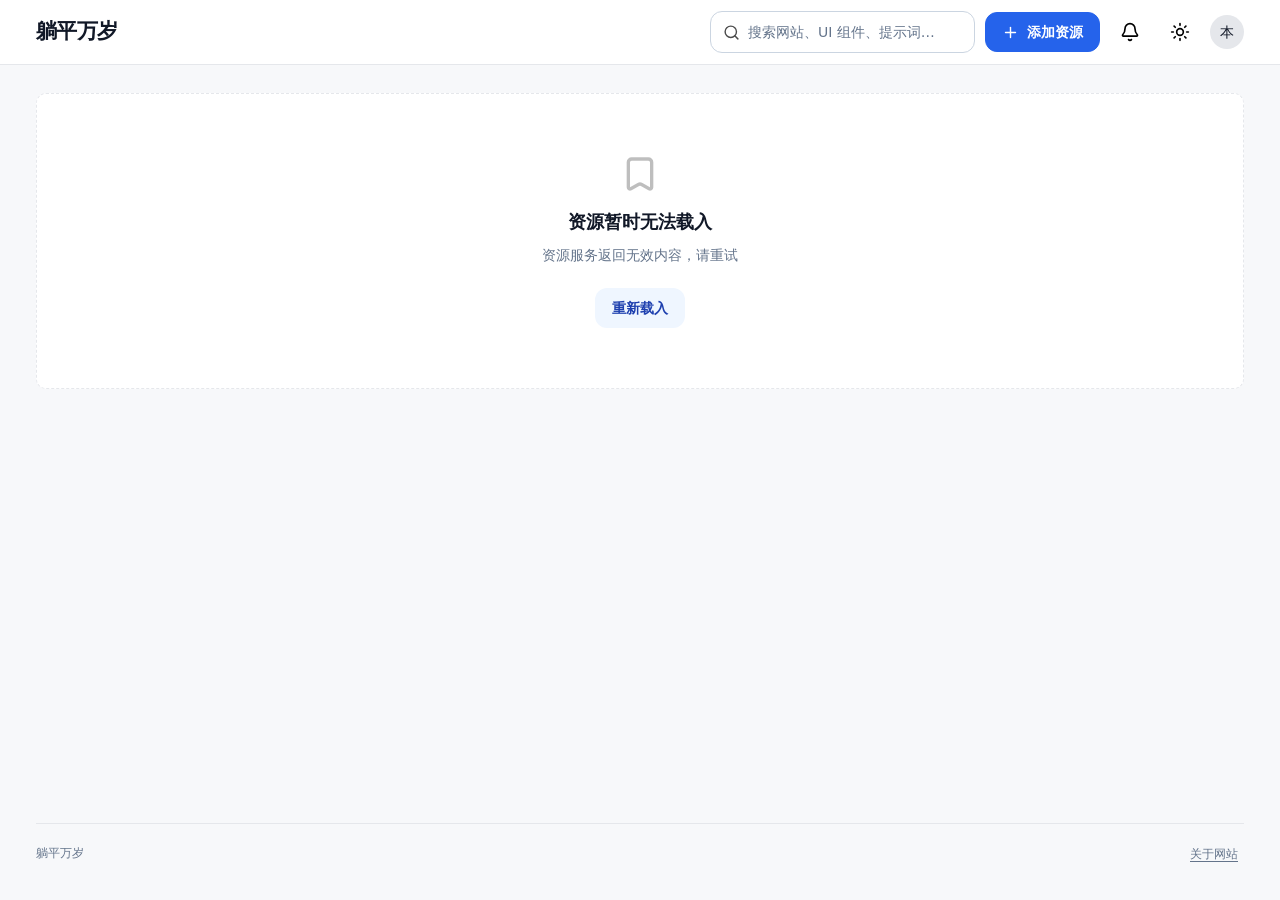
==== catalog/index.html @ 1e41649c "Unify site controls with approved soft blue UI system Share button and form styles across login and " ====
<!doctype html>
<html lang="zh-CN"><head><meta name="resource-data-mode" content="api"><meta charset="utf-8"><meta name="viewport" content="width=device-width,initial-scale=1"><meta name="robots" content="noindex,nofollow"><meta name="color-scheme" content="light dark"><title>躺平万岁 · 资源库</title><link rel="stylesheet" href="style.css?v=20261104-ui-b1"><script src="live-previews.js?v=20261104-ui-b1" defer></script><script src="catalog-layout.js?v=20261104-ui-b1" defer></script><link rel="stylesheet" href="account-security.css?v=20261104-ui-b1"><script src="account-security.js?v=20261104-ui-b1" defer></script><script src="catalog-client.js?v=20261104-ui-b1" defer></script><script src="catalog-session.js?v=20261104-ui-b1" defer></script><script src="catalog-editor.js?v=20261104-ui-b1" defer></script><script src="catalog-category-ui.js?v=20261104-ui-b1" defer></script><script src="ui-preview.js?v=20261104-ui-b1" defer></script><script src="ui-runtime-view.js?v=20261104-ui-b1" defer></script>
<script src="ui-compiler-client.js?v=20261104-ui-b1" defer></script>
<script src="ui-source-editor.js?v=20261104-ui-b1" defer></script>
<script src="catalog-gallery.js?v=20261104-ui-b1" defer></script><link rel="stylesheet" href="catalog-attachments.css?v=20261104-ui-b1"><script src="catalog-attachments.js?v=20261104-ui-b1" defer></script><link rel="stylesheet" href="/css/catalog-personal.css?v=20261104-ui-b1"><script src="/js/identity-events.js?v=20261104-ui-b1" defer></script><script src="/js/catalog-personal.js?v=20261104-ui-b1" defer></script><script src="/js/catalog-account-lifecycle.js?v=20261104-ui-b1" defer></script><link rel="stylesheet" href="/css/catalog-collaboration.css?v=20261104-ui-b1"><script src="/js/catalog-discussion.js?v=20261104-ui-b1" defer></script><script src="/js/catalog-notifications.js?v=20261104-ui-b1" defer></script><script src="/js/catalog-operations.js?v=20261104-ui-b1" defer></script><script src="/js/catalog-admin.js?v=20261104-ui-b1" defer></script><script src="app.js?v=20261104-ui-b1" defer></script><link rel="stylesheet" href="/css/tangping-ui.css?v=20261104-ui-b1"></head>
<body><a class="skip-link" href="#main">跳到主要内容</a>
<header class="site-header"><div class="header-inner"><a href="#/home" class="brand">躺平万岁</a><nav class="desktop-nav" aria-label="主导航"></nav><div class="header-actions"><label class="global-search"><img src="assets/icons/search.svg" alt=""><input type="search" id="global-search" placeholder="搜索网站、UI 组件、提示词…" aria-label="搜索全部资源"></label><button class="icon-btn mobile-search" data-action="mobile-search" aria-label="展开搜索"><img src="assets/icons/search.svg" alt=""></button><a href="#/add" class="primary add-button" aria-label="添加资源"><img src="assets/icons/plus.svg" alt=""><span>添加资源</span></a><button class="icon-btn" data-action="notifications" aria-label="查看通知"><img src="assets/icons/bell.svg" alt=""></button><button class="icon-btn" data-action="theme" aria-label="切换深色模式"><img id="theme-icon" src="assets/icons/sun.svg" alt=""></button><div class="profile-wrap"><button class="avatar" id="account-menu-button" aria-label="打开账户菜单" aria-expanded="false" aria-controls="account-menu">本</button><div id="account-menu" class="account-menu" hidden><p>本地预览成员</p><a href="#/account">个人账户</a><button type="button" data-action="security">成员安全登录</button><a href="#/saved">我的收藏</a><a href="#/admin">管理后台预览</a><hr><button data-action="about">关于此预览</button></div></div></div></div></header>
<main id="main" tabindex="-1"><p class="loading">正在载入资源…</p></main>
<footer class="site-footer"><span>躺平万岁</span><button data-action="about">关于网站</button></footer><nav class="mobile-nav" aria-label="底部导航"></nav>
<dialog id="category-drawer" class="category-drawer" aria-label="资源分类"></dialog><dialog id="detail" class="detail-drawer" aria-labelledby="detail-title"></dialog><dialog id="about-dialog" class="small-dialog" aria-labelledby="about-title"><div class="dialog-head"><h2 id="about-title">关于躺平万岁</h2><button class="icon-btn" data-close="about-dialog" aria-label="关闭网站说明"><img src="assets/icons/x.svg" alt=""></button></div><p>在这里整理和分享网站、UI 组件与提示词。</p><p>游客可浏览公开效果，成员登录后按权限查看完整材料、收藏及维护资源。</p></dialog><div class="toast" id="toast" role="status" hidden></div><div class="sr-only" id="route-announcement" aria-live="polite"></div></body></html>
---- catalog/style.css ----
:root{color-scheme:light;--canvas:#f7f8fa;--surface:#fff;--fg:#111827;--muted:#64748b;--border:#e5e7eb;--line:#eef0f3;--blue:#2563eb;--hover:#1d4ed8;--tint:#eff6ff;--shadow:0 14px 40px #11182712}
:root[data-theme=dark]{color-scheme:dark;--canvas:#101318;--surface:#181d25;--fg:#f1f5f9;--muted:#a3afbf;--border:#303846;--line:#282f3b;--blue:#6b9dff;--hover:#93b6ff;--tint:#202e47;--shadow:0 14px 40px #0004}
*{box-sizing:border-box}body{margin:0;background:var(--canvas);color:var(--fg);font:16px/1.6 system-ui,-apple-system,'Segoe UI','Microsoft YaHei',sans-serif}button,input,select,textarea{font:inherit}button,a,input,select,textarea{-webkit-tap-highlight-color:transparent}button{cursor:pointer}button,a{touch-action:manipulation}button{color:inherit}a{color:inherit;text-decoration:none}button{border:0;background:none}button:disabled{cursor:default;opacity:.55}input,select,textarea{max-width:100%;color:var(--fg);background:var(--surface);border:1px solid var(--border);border-radius:8px;padding:10px 12px}input:focus,select:focus,textarea:focus{outline:2px solid var(--blue);outline-offset:1px}input::placeholder,textarea::placeholder{color:var(--muted)}textarea{resize:vertical}button:focus-visible,a:focus-visible,summary:focus-visible{outline:3px solid var(--blue);outline-offset:3px}h1,h2,h3,p{margin:0}h1{font-size:30px;line-height:1.35;letter-spacing:-.5px}h2{font-size:19px;line-height:1.5}h3{font-size:17px}.icon{width:20px;height:20px;flex-shrink:0;vertical-align:middle}:root[data-theme=dark] .icon,:root[data-theme=dark] .icon-btn>img,:root[data-theme=dark] .global-search>img{filter:invert(1)}[hidden]{display:none!important}.sr-only{position:absolute;width:1px;height:1px;padding:0;margin:-1px;overflow:hidden;clip:rect(0,0,0,0);border:0}.skip-link{position:fixed;top:-100px;left:20px;background:var(--surface);padding:10px 16px;z-index:100}.skip-link:focus{top:6px}
.site-header{position:sticky;top:0;z-index:20;background:var(--surface);border-bottom:1px solid var(--line)}.header-inner{height:64px;max-width:1400px;margin:auto;padding:0 36px;display:flex;align-items:center;gap:38px}.brand{font-size:21px;font-weight:800;letter-spacing:-.7px;white-space:nowrap}.desktop-nav{display:flex;height:100%;align-items:center;gap:30px}.desktop-nav a{height:100%;display:flex;align-items:center;position:relative;font-size:14px;font-weight:550;white-space:nowrap}.desktop-nav a.active{color:var(--blue)}.desktop-nav a.active:after{content:'';position:absolute;height:3px;background:var(--blue);border-radius:3px 3px 0 0;left:0;right:0;bottom:0}.header-actions{margin-left:auto;display:flex;align-items:center;gap:10px}.global-search{display:flex;align-items:center;gap:10px;padding:0 12px;border:1px solid var(--border);border-radius:8px;background:var(--canvas);width:265px;height:36px}.global-search>img{width:17px;height:17px;opacity:.7}.global-search input{border:0;outline:0;background:transparent;padding:0;width:100%;font-size:13px;min-width:0}.global-search:focus-within{outline:2px solid var(--blue);outline-offset:1px}.icon-btn{width:36px;height:36px;display:inline-flex;justify-content:center;align-items:center;border-radius:8px}.icon-btn:hover{background:var(--canvas)}.icon-btn>img{width:20px;height:20px}.primary,.secondary{display:inline-flex;align-items:center;justify-content:center;gap:8px;min-height:40px;padding:8px 15px;border-radius:8px;font-size:14px;font-weight:550;line-height:1.5;white-space:nowrap}.primary{background:var(--blue);color:#fff;border:1px solid var(--blue)}.primary:hover{background:var(--hover);border-color:var(--hover)}.primary .icon,.primary>img{width:17px;height:17px;filter:brightness(0) invert(1)!important}.secondary{border:1px solid var(--border);background:var(--surface);color:var(--fg)}.secondary:hover{background:var(--canvas)}.add-button{min-height:36px;padding:7px 12px}.avatar{width:34px;height:34px;border-radius:50%;background:var(--line);display:inline-flex;align-items:center;justify-content:center;font-size:14px}.profile-wrap{position:relative}.account-menu{position:absolute;top:45px;right:0;min-width:190px;background:var(--surface);border:1px solid var(--border);box-shadow:var(--shadow);border-radius:10px;padding:8px}.account-menu p{font-size:12px;color:var(--muted);padding:8px 10px}.account-menu a,.account-menu button{display:block;text-align:left;padding:9px 10px;font-size:14px;border-radius:6px;width:100%}.account-menu a:hover,.account-menu button:hover{background:var(--canvas)}.account-menu hr{border:0;border-top:1px solid var(--line)}.mobile-search,.mobile-nav{display:none}
#main{width:calc(100% - 72px);max-width:1320px;margin:28px auto 50px;min-height:calc(100vh - 220px);outline:none}.page-heading{display:flex;align-items:center;justify-content:space-between;gap:16px;margin-bottom:24px}.page-heading p{font-size:14px;color:var(--muted);margin-top:7px}.home-section{margin-top:26px}.section-heading{display:flex;align-items:center;justify-content:space-between;gap:16px;margin-bottom:12px}.text-link{display:inline-flex;align-items:center;gap:3px;color:var(--muted);font-size:13px}.text-link:hover{color:var(--blue)}.text-link .icon{width:15px;height:15px}.cards-grid{display:grid;grid-template-columns:repeat(3,minmax(0,1fr));gap:20px}.resource-card{overflow:hidden;min-width:0;border:1px solid var(--border);border-radius:10px;background:var(--surface);transition:border-color .15s,transform .15s}.resource-card:hover{border-color:color-mix(in srgb,var(--blue) 45%,var(--border));transform:translateY(-2px)}.card-cover{display:block;width:100%;height:166px;position:relative;padding:0;background:var(--canvas);overflow:hidden;text-align:left}.ui-thumbnail{display:block;width:100%;height:100%;object-fit:contain}.website-cover{height:100%;display:flex;align-items:center;justify-content:center;gap:15px;background:var(--tint);padding:18px}.website-cover>img{width:46px;height:46px;object-fit:contain;border-radius:8px}.website-cover>span{font-size:23px;font-weight:650;letter-spacing:-.5px;overflow:hidden;text-overflow:ellipsis;white-space:nowrap}.cover-action{position:absolute;right:10px;bottom:10px;padding:5px 9px;border-radius:6px;background:var(--surface);box-shadow:0 1px 8px #0001;font-size:12px;display:flex;align-items:center;gap:4px;opacity:0;transition:opacity .15s}.cover-action .icon{width:14px;height:14px}.card-cover:hover .cover-action,.card-cover:focus-visible .cover-action{opacity:1}.card-body{padding:12px 15px 14px}.card-title{display:flex;align-items:center;justify-content:space-between;gap:8px;margin-bottom:1px}.card-title>button:first-child{text-align:left;font-size:16px;line-height:1.5;font-weight:650;padding:0;overflow:hidden;text-overflow:ellipsis;white-space:nowrap;min-height:29px}.card-body>p{font-size:13px;line-height:1.6;color:var(--muted);display:-webkit-box;-webkit-line-clamp:2;-webkit-box-orient:vertical;overflow:hidden;min-height:21px;margin-bottom:7px}.badge{display:inline-flex;align-items:center;padding:1px 6px;line-height:1.55;border-radius:4px;font-size:11px;background:var(--tint);color:#42658d}.save-btn{width:30px;height:30px;border-radius:6px;display:flex;justify-content:center;align-items:center;flex-shrink:0;color:var(--muted)}.save-btn .icon{width:17px;height:17px;opacity:.5}.save-btn:hover,.save-btn.saved{background:var(--tint)}.save-btn.saved .icon{opacity:1}.compact-grid{display:grid;grid-template-columns:repeat(6,minmax(0,1fr));gap:12px}.compact-card{border:1px solid var(--border);background:var(--surface);border-radius:8px;min-width:0}.compact-main{display:flex;gap:11px;align-items:flex-start;text-align:left;width:100%;padding:15px 13px}.compact-main>img{width:39px;height:39px;object-fit:contain;border-radius:7px;margin-top:3px}.compact-main>span{min-width:0;display:block}.compact-main strong{display:block;overflow:hidden;text-overflow:ellipsis;white-space:nowrap;font-size:13px;font-weight:600;line-height:1.7}.compact-main small{display:block;font-size:11px;color:var(--muted);white-space:nowrap;text-overflow:ellipsis;overflow:hidden;margin:2px 0 5px}.compact-card:hover{border-color:var(--blue)}.quiet-empty{border:1px solid var(--border);background:var(--surface);border-radius:8px;display:flex;align-items:center;gap:14px;padding:18px 20px}.quiet-empty>.icon{width:32px;height:32px;opacity:.45}.quiet-empty strong{font-size:14px;font-weight:550}.quiet-empty p{font-size:13px;color:var(--muted);margin-top:1px}.prompt-empty{display:flex;justify-content:space-between;align-items:center;border:1px solid var(--border);border-radius:10px;padding:20px;background:var(--surface);gap:20px}.prompt-empty .icon{margin-right:9px;opacity:.7}.prompt-empty strong{font-size:14px}.prompt-empty p{font-size:13px;color:var(--muted);margin-top:4px}
.list-toolbar{display:flex;align-items:start;justify-content:space-between;gap:20px}.filter-row{display:flex;gap:10px;flex-wrap:wrap;margin-bottom:12px}.chip{padding:7px 17px;min-height:38px;border-radius:8px;background:var(--surface);border:1px solid var(--border);font-size:14px}.chip.active{color:#fff;background:var(--blue);border-color:var(--blue)}.chip:hover:not(.active){background:var(--tint)}.sort-label{font-size:13px;display:flex;align-items:center;gap:8px;color:var(--muted);white-space:nowrap}.sort-label select{padding:8px 10px;font-size:13px}.results-meta{display:flex;justify-content:space-between;align-items:center;margin:5px 0 18px;color:var(--muted);font-size:13px;min-height:24px}.text-button{color:var(--blue);font-size:13px;padding:5px 0}.empty-state{border:1px dashed var(--border);background:var(--surface);border-radius:10px;text-align:center;padding:60px 24px}.empty-state>.icon{width:40px;height:40px;opacity:.25;margin-bottom:14px}.empty-state h3{font-size:18px;margin-bottom:7px}.empty-state p{color:var(--muted);font-size:14px;margin-bottom:22px}.workspace-layout{display:grid;grid-template-columns:190px minmax(0,1fr);gap:28px}.side-menu{align-self:start;background:var(--surface);border:1px solid var(--border);border-radius:10px;padding:8px;display:flex;flex-direction:column;gap:4px}.side-menu button{font-size:14px;text-align:left;padding:10px 12px;border-radius:7px;display:flex;justify-content:space-between;gap:12px;white-space:nowrap}.side-menu button:hover{background:var(--canvas)}.side-menu button.active{background:var(--tint);color:var(--blue);font-weight:600}.side-menu button span{font-size:12px}.panel{background:var(--surface);border:1px solid var(--border);border-radius:10px;padding:26px;min-width:0}.workspace-layout>.panel>h2{margin-bottom:14px}.workspace-layout .cards-grid{grid-template-columns:repeat(2,minmax(0,1fr))}.editor-layout{display:grid;grid-template-columns:minmax(0,760px) minmax(220px,1fr);gap:40px}.step-row{display:flex;gap:26px;justify-content:flex-start;font-size:13px;color:var(--muted);padding-bottom:22px;border-bottom:1px solid var(--line);margin-bottom:24px}.step-row strong{color:var(--blue);font-weight:550}.type-picker{padding:0;border:0;margin:0 0 24px;display:flex;gap:12px}.type-picker legend{font-size:14px;font-weight:550;margin-bottom:10px}.type-choice{flex:1;display:flex;gap:9px;align-items:center;justify-content:center;padding:15px;border:1px solid var(--border);border-radius:8px;font-size:14px;cursor:pointer}.type-choice.selected{border-color:var(--blue);background:var(--tint);color:var(--blue)}.type-choice input{position:absolute;opacity:0;width:1px;height:1px}.type-choice:focus-within{outline:3px solid var(--blue);outline-offset:2px}.type-choice .icon{width:19px;height:19px}.field{display:block;font-size:14px;font-weight:550;margin:0 0 22px}.field input,.field textarea,.field select{display:block;width:100%;font-size:14px;font-weight:400;margin-top:8px}.required{color:var(--muted);font-size:11px;font-weight:400;margin-left:5px}.form-actions{display:flex;justify-content:space-between;gap:16px;padding-top:18px;border-top:1px solid var(--line);margin-top:26px}.form-aside{padding-top:10px;max-width:290px}.form-aside h3{font-size:15px;margin:10px 0 8px}.form-aside p{font-size:14px;color:var(--muted);margin-bottom:26px}.subtle-note{border-left:3px solid var(--border);padding:4px 0 4px 14px;color:var(--muted);font-size:13px;line-height:1.8}.review-text{white-space:pre-wrap;overflow-wrap:anywhere;margin-top:20px;font:inherit}.review-url{overflow-wrap:anywhere;color:var(--blue);font-size:14px;margin-top:16px}.draft-list{display:grid;gap:12px}.draft-row{padding:18px;background:var(--surface);border:1px solid var(--border);border-radius:8px;display:flex;justify-content:space-between;gap:16px}.draft-row>span{display:flex;align-items:center;gap:12px;font-size:14px}.draft-row>span:last-child{color:var(--muted)}.profile-heading{display:flex;align-items:center;gap:18px;border-bottom:1px solid var(--line);padding-bottom:24px;margin-bottom:26px}.avatar.large{width:58px;height:58px;font-size:20px}.profile-heading p{font-size:13px}.account-panel form{max-width:600px}.setting-row{display:flex;align-items:center;justify-content:space-between;gap:24px;padding:24px 0;border-bottom:1px solid var(--line)}.setting-row:last-child{border:0}.setting-row strong{font-size:15px;font-weight:550}.setting-row p{font-size:13px;color:var(--muted);margin-top:4px}.switch-label{display:flex;align-items:center;gap:8px;font-size:14px}.switch-label input{width:18px;height:18px}.status-pill{font-size:12px;color:var(--muted);border:1px solid var(--border);border-radius:20px;padding:5px 10px;white-space:nowrap}.stats-grid{display:grid;grid-template-columns:repeat(3,1fr);gap:16px;margin:20px 0}.stat{border:1px solid var(--border);border-radius:8px;padding:20px;display:grid;gap:6px}.stat span{font-size:13px;color:var(--muted)}.stat strong{font-size:28px;line-height:1.3}.stat small{font-size:11px;color:var(--muted)}.table-scroll{overflow-x:auto}table{border-collapse:collapse;width:100%;font-size:14px;text-align:left;white-space:nowrap}td,th{padding:13px 12px;border-bottom:1px solid var(--line)}th{font-size:12px;font-weight:500;color:var(--muted);background:var(--canvas)}.table-caption{font-size:12px;margin-top:16px}.muted{color:var(--muted)}
dialog{color:var(--fg);background:var(--surface);border:1px solid var(--border);padding:0}dialog::backdrop{background:#11182766;backdrop-filter:blur(2px)}.detail-drawer{position:fixed;inset:0 0 0 auto;width:min(880px,calc(100vw - 56px));max-width:none;max-height:none;height:100dvh;margin:0;border-radius:12px 0 0 12px;border-right:0;box-shadow:var(--shadow);overflow-y:auto;animation:drawer-enter .25s ease-out}.dialog-head{padding:20px 26px;display:flex;align-items:center;justify-content:space-between;border-bottom:1px solid var(--line);font-size:14px;font-weight:550}.dialog-head h2{font-size:19px}.detail-content{display:grid;grid-template-columns:minmax(0,1.25fr) minmax(0,1fr);gap:26px;padding:26px}.detail-media{background:var(--canvas);border:1px solid var(--border);border-radius:9px;height:320px;position:relative;overflow:hidden;display:flex;align-items:center;justify-content:center}.detail-media>.ui-thumbnail{object-fit:contain}.detail-media>.website-cover{flex-direction:column;width:100%;gap:15px}.detail-media>.website-cover>img{width:70px;height:70px}.play-button{position:absolute;bottom:16px;left:50%;transform:translateX(-50%);box-shadow:0 2px 10px #0002}.detail-media iframe{width:100%;height:100%;border:0}.preview-stop{position:absolute;bottom:8px;right:8px;background:var(--surface);border:1px solid var(--border);border-radius:6px;font-size:11px;padding:3px 8px}.detail-info h2{font-size:24px;line-height:1.4;margin:10px 0}.detail-info p{font-size:14px;color:var(--muted);line-height:1.8}.detail-actions{display:flex;gap:10px;flex-wrap:wrap;margin:20px 0}.resource-meta{font-size:12px;margin:0}.resource-meta>div{display:flex;gap:12px;margin:7px 0}.resource-meta dt{color:var(--muted);min-width:40px}.resource-meta dd{margin:0;overflow-wrap:anywhere}.source-links{display:flex;gap:15px;flex-wrap:wrap;margin-top:20px}.source-notes{font-size:12px;margin-top:20px;border-top:1px solid var(--line);padding-top:12px}.source-notes summary{color:var(--muted);cursor:pointer}.source-notes p{font-size:12px;margin-top:10px}.detail-note{font-size:12px!important;margin-top:20px}.detail-section{margin:0 26px 30px;padding-top:24px;border-top:1px solid var(--line)}.detail-section p{font-size:14px;margin-top:8px}.small-dialog{width:min(460px,calc(100vw - 32px));border-radius:12px;box-shadow:var(--shadow)}.small-dialog>p{padding:0 24px;margin:20px 0;font-size:14px;color:var(--muted)}.small-dialog>.dialog-head{padding:16px 22px}.toast{position:fixed;bottom:28px;left:50%;transform:translateX(-50%);background:var(--fg);color:var(--surface);border-radius:8px;padding:10px 18px;box-shadow:var(--shadow);font-size:13px;z-index:100;max-width:calc(100vw - 32px);text-align:center}.site-footer{width:calc(100% - 72px);max-width:1320px;margin:0 auto 24px;padding-top:20px;border-top:1px solid var(--line);display:flex;justify-content:space-between;font-size:12px;color:var(--muted)}.site-footer button{font-size:12px;color:var(--muted);text-decoration:underline;text-underline-offset:3px}.loading{text-align:center;color:var(--muted);padding:80px 20px}.no-preview{width:100%;height:100%;display:flex;flex-direction:column;align-items:center;justify-content:center;gap:10px;color:var(--muted);font-size:13px}.no-preview .icon{width:28px;height:28px;opacity:.5}@keyframes drawer-enter{from{opacity:.7;transform:translateX(35px)}to{opacity:1;transform:none}}
@media(min-width:1600px){.card-cover{height:184px}}
@media(max-width:1250px){.header-inner{gap:28px;padding:0 28px}.desktop-nav{gap:24px}.global-search{width:210px}.header-actions{gap:6px}}
@media(max-width:1050px){.compact-grid{grid-template-columns:repeat(3,minmax(0,1fr))}.global-search{width:180px}.header-inner{gap:22px}.desktop-nav{gap:20px}.add-button span{display:none}.add-button{width:36px;padding:0}.header-actions [data-action=notifications]{display:none}.cards-grid{grid-template-columns:repeat(2,minmax(0,1fr))}.latest-grid .resource-card:last-child{display:none}.editor-layout{gap:26px;grid-template-columns:minmax(0,1fr) 230px}.detail-content{grid-template-columns:1fr}.detail-media{height:300px}.detail-drawer{width:min(650px,calc(100vw - 40px))}}
@media(max-width:760px){body{padding-bottom:78px}.site-header{position:sticky}.header-inner{height:64px;padding:0 18px;gap:14px}.brand{font-size:20px}.desktop-nav{display:none}.header-actions{gap:6px}.header-actions>.global-search{display:none}.mobile-search{display:inline-flex}.header-actions .icon-btn{width:36px;height:40px}.header-actions .avatar{width:32px;height:32px}.header-actions [data-action=notifications]{display:none}.add-button{width:36px;height:36px;min-height:36px;border-radius:50%;order:2}.profile-wrap{order:4}.header-actions [data-action=theme]{order:3}.search-open .header-inner{height:112px;align-items:flex-start;padding-top:14px}.search-open .global-search{position:absolute;display:flex;top:64px;left:18px;right:18px;width:auto;height:36px}.mobile-nav{position:fixed;bottom:0;left:0;right:0;background:var(--surface);border-top:1px solid var(--border);z-index:30;display:grid;grid-template-columns:repeat(5,1fr);padding:6px 8px calc(6px + env(safe-area-inset-bottom));min-height:64px}.mobile-nav>a{display:flex;flex-direction:column;gap:3px;align-items:center;justify-content:center;font-size:11px;color:var(--muted);min-height:50px}.mobile-nav>a .icon{width:20px;height:20px;opacity:.6}.mobile-nav>a.active{color:var(--blue);font-weight:600}.mobile-nav>a.active .icon{opacity:1}#main{width:auto;margin:21px 18px 38px;min-height:calc(100vh - 250px)}h1{font-size:27px}.page-heading{margin-bottom:22px;align-items:flex-start}.page-heading p{font-size:13px;line-height:1.7}.cards-grid,.workspace-layout .cards-grid{grid-template-columns:1fr;gap:16px}.card-cover{height:202px}.latest-grid .resource-card:last-child{display:block}.card-body{padding:12px 15px 16px}.card-title>button:first-child{font-size:17px;min-height:36px}.save-btn{width:40px;height:40px}.card-body>p{font-size:13px;margin-top:2px}.badge{font-size:11px}.cover-action{opacity:1}.home-section{margin-top:24px}.compact-grid{grid-template-columns:repeat(2,minmax(0,1fr));gap:10px}.compact-main{padding:13px 11px;gap:9px}.compact-main>img{width:32px;height:32px}.compact-main strong{font-size:12px}.compact-main small{font-size:11px}.section-heading h2{font-size:18px}.text-link{font-size:12px}.quiet-empty{padding:16px}.prompt-empty{flex-direction:column;align-items:flex-start;padding:18px;gap:14px}.list-toolbar{display:block}.filter-row{gap:9px;margin-bottom:12px}.chip{font-size:13px;min-height:38px;padding:8px 17px}.sort-label{justify-content:flex-end;font-size:12px;margin:12px 0}.sort-label select{font-size:12px;padding:6px 8px}.results-meta{margin-top:12px}.workspace-layout{display:block}.side-menu{flex-direction:row;overflow:auto;gap:6px;margin-bottom:22px;padding:6px;scrollbar-width:thin}.side-menu button{font-size:13px;padding:9px 12px;min-height:40px}.side-menu button>span{display:none}.panel{padding:20px}.editor-layout{display:block}.form-aside{max-width:none;margin-top:24px;padding:0}.form-aside h3,.form-aside>p{display:none}.type-picker{gap:8px}.type-choice{padding:12px 8px;gap:6px;font-size:13px}.type-choice .icon{width:17px}.setting-row{gap:14px;align-items:flex-start;flex-wrap:wrap}.setting-row p{font-size:12px}.stats-grid{gap:8px}.stat{padding:14px}.stat strong{font-size:24px}.profile-heading h2{font-size:18px}.detail-drawer{width:100%;border-radius:0;border:0}.dialog-head{padding:14px 18px;position:sticky;top:0;background:var(--surface);z-index:2}.detail-content{padding:18px;gap:22px}.detail-media{height:280px}.detail-info h2{font-size:24px}.detail-actions .primary,.detail-actions .secondary{min-height:44px}.detail-section{margin:0 18px 28px}.site-footer{width:auto;margin:0 18px 16px}.toast{bottom:88px;width:max-content}.empty-state{padding:46px 18px}.primary,.secondary{min-height:42px}.draft-row{padding:14px}.draft-row>span{font-size:13px}.table-scroll{margin:0 -5px}.table-caption{font-size:11px}}
@media(prefers-reduced-motion:reduce){*,*:before,*:after{animation:none!important;transition:none!important;scroll-behavior:auto!important}}.reduce-motion *,.reduce-motion *:before,.reduce-motion *:after{animation:none!important;transition:none!important}

@media(max-width:760px){body[data-route=ui] .sort-label,body[data-route=ui] .results-meta{display:none}}

html{scrollbar-width:thin;scrollbar-color:var(--border) var(--canvas)}
:root[data-theme=dark] .badge{color:#bdd3ff}:root[data-theme=dark] .primary,:root[data-theme=dark] .chip.active{background:#3567c9;border-color:#3567c9}:root[data-theme=dark] .primary:hover{background:#2d58b2;border-color:#2d58b2}

body[data-route=home] .page-heading{margin-bottom:14px}body[data-route=home] .home-section:first-of-type{margin-top:14px}body[data-route=home] .card-cover{height:112px}body[data-route=home] .section-heading{margin-bottom:8px}@media(max-width:760px){body[data-route=home] .card-cover{height:180px}}

html:has(dialog[open]){overflow:hidden}.detail-drawer{scrollbar-width:thin}@media(max-width:760px){.detail-drawer{width:100vw}}

@media(max-width:760px){.table-scroll table{table-layout:fixed}.table-scroll td,.table-scroll th{padding:12px 8px}.table-scroll td:first-child,.table-scroll th:first-child{width:53%;overflow:hidden;text-overflow:ellipsis}.table-scroll td:nth-child(2),.table-scroll th:nth-child(2){width:18%;padding-left:4px;padding-right:4px}.table-scroll td:nth-child(3),.table-scroll th:nth-child(3){display:none}.table-scroll td:last-child,.table-scroll th:last-child{width:29%}.table-scroll .text-button{font-size:12px}}

/* A collection structure + D compact website directory, native implementation. */
.catalog-layout{display:grid;grid-template-columns:218px minmax(0,1fr);gap:32px;align-items:start}.catalog-sidebar{position:sticky;top:88px;max-height:calc(100dvh - 110px);overflow-y:auto;scrollbar-width:thin}.catalog-tree{padding:4px 0}.tree-title{display:flex;align-items:center;gap:10px;padding:7px 12px 17px;font-size:14px;font-weight:650}.tree-title>.icon{width:18px;height:18px;opacity:.65}.tree-item{width:100%;min-height:38px;display:flex;align-items:center;justify-content:space-between;gap:10px;text-align:left;padding:8px 12px;border-radius:7px;font-size:14px;line-height:1.6;color:var(--muted)}.tree-item small{font-size:11px;font-weight:400;min-width:20px;text-align:right}.tree-item:hover{background:var(--line);color:var(--fg)}.tree-item.active{color:var(--blue);background:var(--tint);font-weight:600}.tree-all{margin-bottom:15px}.tree-group{margin-bottom:15px}.tree-group-head{display:flex;align-items:center;gap:3px}.tree-group-head>.tree-item{color:var(--fg);font-weight:550}.tree-group-head>.tree-item.active{color:var(--blue)}.tree-expand{display:flex;align-items:center;justify-content:center;width:30px;height:38px;border-radius:6px;flex-shrink:0}.tree-expand:hover{background:var(--line)}.tree-expand .icon{width:15px;height:15px;opacity:.6;transition:transform .18s}.tree-expand[aria-expanded=false] .icon{transform:rotate(-90deg)}.tree-children{margin:4px 0 0 12px;border-left:1px solid var(--border);padding-left:8px}.tree-children .tree-item{font-size:13px;min-height:36px}.tree-foot{font-size:11px;color:var(--muted);border-top:1px solid var(--border);padding:16px 12px 0;margin-top:24px}.catalog-content{min-width:0}.catalog-breadcrumb{display:flex;align-items:center;gap:8px;color:var(--muted);font-size:12px;margin-bottom:14px;min-height:20px}.catalog-breadcrumb button{padding:0;font-size:12px;color:var(--muted)}.catalog-breadcrumb button:hover{color:var(--blue)}.catalog-breadcrumb>.icon{width:13px;height:13px;opacity:.5}.catalog-content .page-heading{margin-bottom:24px}.catalog-content h1{font-size:28px}.catalog-toolbar{display:flex;align-items:center;justify-content:space-between;gap:12px;margin-bottom:8px}.catalog-search{display:flex;align-items:center;gap:9px;border:1px solid var(--border);border-radius:8px;background:var(--surface);padding:9px 12px;flex:1;max-width:390px;height:40px}.catalog-search>.icon{width:17px;height:17px;opacity:.55}.catalog-search input{border:0;border-radius:0;background:transparent;padding:0;outline:0;width:100%;min-width:0;font-size:13px}.catalog-search:focus-within{outline:2px solid var(--blue);outline-offset:1px}.catalog-content .sort-label{margin-left:auto}.directory-group{margin:24px 0 30px}.directory-group .section-heading{margin-bottom:12px}.directory-group h2{font-size:17px}.group-count{font-size:12px;font-weight:400;color:var(--muted);margin-left:5px}.directory-group .text-button{display:flex;align-items:center;font-size:12px;color:var(--muted);gap:3px}.directory-group .text-button .icon{width:14px;height:14px}.website-grid{display:grid;grid-template-columns:repeat(3,minmax(0,1fr));gap:15px}.site-card{position:relative;display:flex;align-items:center;background:var(--surface);border:1px solid var(--border);border-radius:9px;min-width:0;transition:border-color .16s,box-shadow .16s}.site-card:hover{border-color:color-mix(in srgb,var(--blue) 35%,var(--border));box-shadow:0 3px 12px #11182706}.site-main{display:flex;align-items:flex-start;gap:13px;width:100%;padding:19px 9px 19px 18px;text-align:left;min-width:0}.site-logo{width:42px;height:42px;display:flex;align-items:center;justify-content:center;flex-shrink:0;background:var(--canvas);border:1px solid var(--line);border-radius:9px;padding:5px;margin-top:1px}.site-logo>img{width:30px;height:30px;object-fit:contain;display:block;border-radius:5px}.logo-fallback{display:flex;align-items:center;justify-content:center}.logo-fallback>.icon{width:26px;height:26px;opacity:.5}.site-copy{display:block;min-width:0;flex:1}.site-copy>strong{font-size:15px;font-weight:650;display:block;overflow:hidden;text-overflow:ellipsis;white-space:nowrap;line-height:1.5;margin-bottom:4px}.site-copy>small{font-size:12px;line-height:1.65;color:var(--muted);display:-webkit-box;-webkit-line-clamp:2;-webkit-box-orient:vertical;overflow:hidden;min-height:20px}.site-tags{display:flex;align-items:center;gap:8px;margin-top:9px}.site-tags>span:last-child:not(.badge){font-size:11px;color:var(--muted)}.site-actions{display:flex;align-items:center;flex-direction:column;gap:3px;padding:10px 8px 10px 0;flex-shrink:0}.site-actions .icon-btn{width:28px;height:28px}.site-actions .icon-btn>.icon{width:15px;height:15px;opacity:.5}.site-actions .save-btn{width:28px;height:28px}.site-actions .save-btn .icon{width:15px;height:15px}.compact-grid{grid-template-columns:repeat(3,minmax(0,1fr));gap:15px}.latest-grid{align-items:start}.latest-grid>.resource-card:last-child{display:block}.live-preview{width:100%;background:var(--canvas)}.live-preview-stage{height:270px;position:relative;overflow:hidden;isolation:isolate}.preview-poster{position:absolute;inset:0;width:100%;height:100%;object-fit:contain;display:block}.card-live-frame{position:absolute;inset:0;width:100%;height:100%;border:0;background:transparent;z-index:1}.is-live .preview-poster{visibility:hidden}.interactive-card:hover{transform:none}.interactive-card .card-body>p{min-height:21px}.detail-media iframe{display:block}.mobile-categories{display:none}.category-drawer{position:fixed;inset:0 auto 0 0;margin:0;height:100dvh;max-height:none;width:320px;max-width:calc(100vw - 38px);border:0;border-right:1px solid var(--border);border-radius:0 12px 12px 0;overflow-y:auto}.category-drawer .dialog-head{padding:16px 20px;position:sticky;top:0;background:var(--surface);z-index:2}.category-drawer .dialog-head h2{font-size:18px}.category-drawer>.catalog-tree,.collection-drawer-menu{padding:18px 16px 28px}.collection-drawer-menu{display:grid;gap:5px}.collection-layout>.side-menu{border:0;background:transparent;padding:0}.collection-layout>.side-menu button{min-height:40px}.collection-category-button{margin-bottom:18px}
@media(max-width:1200px){.catalog-layout{grid-template-columns:195px minmax(0,1fr);gap:25px}.website-grid{grid-template-columns:repeat(2,minmax(0,1fr))}.catalog-content .cards-grid{grid-template-columns:repeat(2,minmax(0,1fr))}.site-main{padding-left:15px}.compact-grid{grid-template-columns:repeat(3,minmax(0,1fr))}}
@media(max-width:900px){.catalog-layout{grid-template-columns:175px minmax(0,1fr);gap:20px}.tree-item{font-size:13px;padding-left:9px;padding-right:9px}.tree-children .tree-item{font-size:12px}.site-main{gap:10px}.site-actions{padding-right:5px}.site-copy>strong{font-size:14px}}
@media(max-width:760px){.catalog-layout{display:block}.catalog-sidebar{display:none}.catalog-breadcrumb{margin-bottom:10px}.catalog-content .page-heading{margin-bottom:20px}.catalog-content h1{font-size:27px}.catalog-toolbar{flex-wrap:wrap;gap:10px;align-items:center;margin-bottom:12px}.mobile-categories{display:inline-flex;font-size:13px;min-height:40px;padding:8px 12px}.catalog-toolbar .mobile-categories>.icon{width:16px;height:16px}.catalog-search{order:3;max-width:none;flex-basis:100%;height:42px}.catalog-content .sort-label{display:flex!important;margin:0 0 0 auto}.catalog-content .sort-label select{height:40px;background:var(--surface);font-size:12px}.catalog-content .results-meta{display:flex!important;font-size:12px;margin-bottom:12px}.website-grid,.catalog-content .cards-grid{grid-template-columns:1fr;gap:12px}.compact-grid{grid-template-columns:1fr;gap:12px}.site-main{padding:17px 7px 17px 16px;gap:14px}.site-logo{width:44px;height:44px}.site-logo>img{width:32px;height:32px}.site-copy>strong{font-size:16px}.site-copy>small{font-size:13px}.site-actions{padding-right:10px;gap:2px}.site-actions .save-btn,.site-actions .icon-btn{width:34px;height:36px}.site-actions .icon-btn>.icon,.site-actions .save-btn .icon{width:17px;height:17px}.directory-group{margin-top:20px;margin-bottom:28px}.directory-group h2{font-size:17px}.directory-group .text-button{font-size:12px}.live-preview-stage{height:270px}.collection-layout>.side-menu{display:none}.collection-category-button{display:inline-flex}.category-drawer .tree-item{min-height:44px;font-size:14px}.category-drawer .tree-expand{height:44px;width:36px}.category-drawer .tree-children .tree-item{font-size:13px}.category-drawer .tree-foot{font-size:12px}}

.detail-media .site-logo{width:76px;height:76px;padding:10px}.detail-media .site-logo>img{width:54px;height:54px}

.drawer-sort{display:flex;align-items:center;justify-content:space-between;gap:15px;border-top:1px solid var(--border);margin:0 20px 26px;padding-top:18px;font-size:13px}.drawer-sort select{font-size:13px;padding:8px 10px}@media(max-width:760px){.catalog-toolbar{flex-wrap:nowrap}.catalog-toolbar .catalog-search{order:0;flex:1;min-width:0;max-width:none}.catalog-toolbar>.sort-label{display:none!important}.catalog-toolbar .mobile-categories{flex-shrink:0}}

@media(max-width:760px){.site-actions .save-btn,.site-actions .icon-btn{width:44px;height:44px}.site-actions{padding-right:6px;padding-left:0}.category-drawer .tree-expand{width:44px}.header-actions .icon-btn{width:44px;height:44px}.header-actions .avatar{width:40px;height:40px}.add-button{width:40px;height:40px}}

/* UI cards: direct interaction above, one accessible details target below. */
.interactive-card .card-body{position:relative;padding:0}
.card-info{display:block;width:100%;padding:14px 15px 16px;text-align:left;min-height:112px}
.card-info-title{display:block;padding-right:36px;font-size:16px;line-height:1.6;font-weight:650;margin-bottom:4px;overflow:hidden;text-overflow:ellipsis;white-space:nowrap}
.card-description{display:-webkit-box;-webkit-line-clamp:2;-webkit-box-orient:vertical;overflow:hidden;font-size:13px;line-height:1.6;color:var(--muted);min-height:21px;margin-bottom:8px}
.card-info:focus-visible{outline:2px solid var(--blue);outline-offset:-3px;border-radius:0 0 9px 9px}
.interactive-card .card-body>.save-btn{position:absolute;right:10px;top:11px;z-index:1;width:32px;height:32px}
@media(max-width:760px){.card-info{padding:14px 15px 16px}.card-info-title{font-size:17px;padding-right:43px}.interactive-card .card-body>.save-btn{right:7px;top:7px;width:44px;height:44px}}

.catalog-pagination{display:flex;align-items:center;justify-content:center;gap:16px;margin:32px 0 10px}
.catalog-pagination>div{display:flex;align-items:center;gap:5px}
.catalog-pagination button{min-width:40px;min-height:40px;border-radius:8px}
.catalog-pagination button[aria-current="page"]{background:var(--tint);color:var(--blue);font-weight:650}
.catalog-pagination button:disabled{opacity:.4;cursor:default}
.page-gap{padding:0 3px;color:var(--muted)}
@media(max-width:760px){.catalog-pagination{gap:10px;flex-wrap:wrap;margin-bottom:24px}.catalog-pagination button{min-width:44px;min-height:44px}.catalog-pagination .secondary{padding:8px 12px}}

.small-dialog>h2{margin:22px 24px 0}.small-dialog>.detail-actions{margin:20px 24px 24px}

.category-manager{width:min(780px,calc(100vw - 24px));max-height:calc(100dvh - 32px);border-radius:12px;overflow:auto}.category-manager-body{padding:20px 24px}.category-manager-body form{margin-top:24px}.category-manager-body table button{margin-right:10px}.category-manager-body [data-category-confirm]{margin-top:20px;padding:16px;border:1px solid var(--border);border-radius:8px}

[data-metadata-message]{margin:10px 0 20px;font-size:14px;line-height:1.6;overflow-wrap:anywhere}

.catalog-gallery{position:relative;width:100%;height:100%;display:flex;flex-direction:column;align-items:center;justify-content:center;overflow:hidden;background:var(--canvas)}.gallery-open{display:block;min-height:0;flex:1;width:100%;padding:0}.gallery-open img{width:100%;height:100%;object-fit:contain}.catalog-gallery [data-gallery-status]{font-size:14px;padding:8px;text-align:center}.gallery-toolbar{display:flex;justify-content:center;align-items:center;gap:12px;flex-wrap:wrap;padding:12px;background:var(--surface);flex-shrink:0}.gallery-toolbar button{min-height:44px}.catalog-lightbox{position:fixed;inset:12px;width:calc(100vw - 24px);height:calc(100dvh - 24px);max-width:none;max-height:none;margin:0;display:none;flex-direction:column;border-radius:12px}.catalog-lightbox[open]{display:flex}.catalog-lightbox:fullscreen{inset:0;width:100%;height:100%;border-radius:0}.catalog-lightbox .dialog-head{flex-shrink:0}.gallery-image-pane{flex:1;min-height:0;overflow:auto;overscroll-behavior:contain;text-align:center;background:var(--canvas);touch-action:pan-x pan-y pinch-zoom}.gallery-image-pane img{width:100%;height:100%;object-fit:contain}.gallery-zoomed .gallery-image-pane img{width:200%;height:auto;max-width:none;max-height:none}.gallery-image-pane [data-gallery-status]{padding:20px;font-size:14px}.catalog-lightbox .gallery-toolbar{border-top:1px solid var(--border)}

.ui-source-editor{margin:24px 0;padding-top:20px;border-top:1px solid var(--border)}.ui-source-settings,.ui-source-filebar{display:flex;align-items:end;gap:12px;flex-wrap:wrap}.ui-source-settings .field,.ui-source-filebar .field{flex:1;min-width:140px}.ui-source-editor textarea{font:13px/1.6 ui-monospace,Consolas,monospace;tab-size:2}.ui-source-preview{height:360px;overflow:hidden;border:1px solid var(--border);border-radius:10px}.ui-runtime-frame{display:block;width:100%;height:100%;border:0}.ui-source-editor button{min-height:44px}

.live-preview{position:relative}.preview-placeholder{display:grid;place-items:center;color:var(--muted);font-size:13px}.preview-reset{position:absolute;right:8px;bottom:8px;z-index:2;min-height:44px;font-size:12px;opacity:0}.live-preview:hover .preview-reset,.live-preview:focus-within .preview-reset{opacity:1}.runtime-slot{display:grid;place-items:center;font-size:13px;color:var(--muted)}.runtime-slot>.ui-runtime-frame{position:absolute;inset:0}.runtime-fallback{position:absolute;bottom:10px;left:10px;right:64px;margin:0;background:var(--surface);border:1px solid var(--border);border-radius:6px;padding:8px;text-align:center;font-size:12px}.preview-reset:focus-visible{opacity:1}@media(hover:none){.preview-reset{opacity:1}}

.detail-runtime-viewport{max-width:100%;margin:0 auto;overflow:hidden}.detail-runtime-stage{height:420px;position:relative;display:grid;place-items:center;max-width:100%;overflow:hidden}.detail-runtime-stage>.ui-runtime-frame{position:absolute;inset:0}.runtime-controls{display:flex;gap:12px;align-items:end;flex-wrap:wrap;margin:12px 0}.runtime-controls label{display:grid;gap:6px;font-size:13px;min-width:140px}.runtime-controls button{min-height:44px}.runtime-checkerboard{background-image:linear-gradient(45deg,#ccd0d5 25%,transparent 25%),linear-gradient(-45deg,#ccd0d5 25%,transparent 25%),linear-gradient(45deg,transparent 75%,#ccd0d5 75%),linear-gradient(-45deg,transparent 75%,#ccd0d5 75%);background-size:20px 20px;background-position:0 0,0 10px,10px -10px,-10px 0}.ui-source-reader summary{cursor:pointer;padding:12px 0}.ui-source-reader code{font:13px/1.7 ui-monospace,Consolas,monospace;tab-size:2}.code-comment{color:#6f7d88}.code-string{color:#267448}.code-tag,.code-keyword{color:#2958ad}.code-number{color:#95552a}[data-theme=dark] .code-string{color:#8bdba6}[data-theme=dark] .code-tag,[data-theme=dark] .code-keyword{color:#94b9ff}[data-theme=dark] .code-number{color:#ecc08f}.detail-media:has(.detail-runtime-viewport){display:block;min-width:0}

.catalog-toolbar{flex-wrap:wrap}.catalog-toolbar .sort-label{margin-left:0}.catalog-toolbar .catalog-search{margin-right:auto}@media(max-width:760px){.catalog-toolbar .sort-label{flex:1;min-width:110px}.catalog-toolbar .sort-label select{width:100%}.runtime-controls label{flex:1;min-width:130px}}

@media(max-width:760px){.catalog-toolbar>.ui-filter{display:flex!important;flex:1 0 calc(50% - 8px);min-width:110px;margin:0}.catalog-toolbar>.ui-filter select{width:100%}}

body[data-role=guest] [data-save],body[data-role=guest] #detail [data-detail-discussion]{display:none!important}

/* Mixed resource rows retain each card's intrinsic height. */
.home-section .cards-grid{align-items:start}
.detail-content.website-introduction{display:block}.website-introduction .detail-info{gap:20px}.website-introduction .website-summary{color:var(--fg);line-height:1.8;white-space:pre-wrap;overflow-wrap:anywhere;margin:0}.website-introduction .website-heading{display:flex;align-items:center;gap:16px}.website-introduction .website-heading h2{margin:8px 0}.website-introduction .site-logo{flex-shrink:0}

/* Compact website dialog. Native dialog retains focus trapping and Escape. */
.website-detail-dialog{position:fixed;inset:0;margin:auto;width:min(620px,calc(100vw - 40px));height:fit-content;max-height:calc(100dvh - 48px);border:1px solid var(--border);border-radius:18px;box-shadow:0 24px 80px #0f172a2e;overflow:auto}
.website-detail-dialog .dialog-head{padding:20px 28px;border-bottom:1px solid var(--border);background:var(--surface);font-size:13px;color:var(--muted)}
.website-detail-dialog .detail-content{padding:28px}
.website-detail-dialog .website-identity{display:flex;align-items:center;gap:16px}
.website-detail-dialog .website-identity .site-logo{width:64px;height:64px;border-radius:16px}
.website-detail-dialog .website-identity .site-logo img{width:40px;height:40px}
.website-detail-dialog h2{margin:0 0 6px;font-size:26px;line-height:1.35;overflow-wrap:anywhere}
.website-detail-dialog .website-domain{font-size:13px;color:var(--muted);overflow-wrap:anywhere}
.website-detail-dialog .website-category{margin:20px 0 26px}.website-detail-dialog .website-category span{display:inline-flex;align-items:center;padding:5px 10px;border-radius:6px;background:var(--tint);color:var(--blue);font-size:12px}
.website-detail-dialog .website-about{padding:22px 0 28px;border-top:1px solid var(--border)}.website-detail-dialog .website-about h3{font-size:13px;margin:0 0 12px;color:var(--muted);font-weight:500}
.website-detail-dialog .website-summary{font-size:15px;line-height:1.85;min-height:56px;color:var(--fg);margin:0;white-space:pre-wrap}
.website-detail-dialog .website-footer{border-top:1px solid var(--border);padding-top:20px;display:flex;align-items:center;gap:12px;flex-wrap:wrap}.website-detail-dialog .website-footer .primary{margin-left:auto;order:2;min-width:152px;justify-content:center;border-radius:10px;min-height:46px}.website-detail-dialog .website-footer .secondary{border-radius:10px;min-height:46px}
.website-detail-dialog [data-detail-discussion],.website-detail-dialog .detail-section{display:none}
@media(max-width:760px){.website-detail-dialog{inset:auto 0 0;margin:0;width:100%;max-width:100%;max-height:90dvh;border-radius:20px 20px 0 0;border-bottom:0;padding-bottom:env(safe-area-inset-bottom)}.website-detail-dialog .dialog-head{padding:18px 20px}.website-detail-dialog .detail-content{padding:24px 20px}.website-detail-dialog h2{font-size:23px}.website-detail-dialog .website-footer .primary{flex:1}}

.resource-publish-form{max-width:900px;margin:auto}.publication-files{margin:22px 0}.selected-file{display:flex;align-items:center;gap:14px;padding:14px 0;border-bottom:1px solid var(--border)}.selected-file img{width:84px;height:70px;object-fit:cover;border-radius:8px}.selected-file>div{flex:1;min-width:0;overflow-wrap:anywhere}.selected-file p{margin:6px 0;color:var(--muted);font-size:13px}.publish-options{margin:20px 0}.publish-options summary{cursor:pointer;padding:10px 0}.detail-loading{padding:32px;min-height:120px}

/* Prompt detail keeps images, text and actions in one reading flow. */
.prompt-detail-dialog{inset:0;margin:auto;width:min(900px,calc(100vw - 48px));height:auto;max-height:90dvh;border:1px solid var(--border);border-radius:16px;animation:none}
.prompt-detail-dialog .dialog-head{position:sticky;top:0;z-index:3;background:var(--surface)}
.prompt-detail-content{padding:28px;display:grid;gap:24px;min-width:0}.prompt-heading h2{font-size:28px;line-height:1.4;margin:10px 0;overflow-wrap:anywhere}.prompt-heading p{color:var(--muted);font-size:14px;line-height:1.8;margin:0;white-space:pre-wrap;overflow-wrap:anywhere}.prompt-category{display:inline-flex;font-size:12px;padding:4px 9px;border-radius:6px;background:var(--tint);color:var(--blue)}
.prompt-heading .detail-actions{margin:20px 0 0}.prompt-body-section h3{font-size:15px;margin:0 0 12px}.prompt-body-section .review-text{margin:0;padding:20px;background:var(--canvas);border:1px solid var(--border);border-radius:10px;font:14px/1.9 ui-monospace,Consolas,monospace;white-space:pre-wrap;overflow-wrap:anywhere;max-height:none;user-select:text}
.prompt-detail-dialog .detail-media{height:380px}.prompt-detail-dialog .detail-media[hidden],.catalog-attachments[hidden]{display:none}.prompt-detail-dialog .catalog-attachments:empty{display:none}
.gallery-pages{display:flex;justify-content:center;gap:6px;flex-wrap:wrap;padding:8px;background:var(--surface)}.gallery-pages[hidden]{display:none}.gallery-pages button{min-width:36px;min-height:36px;padding:4px 8px;border:1px solid var(--border);border-radius:7px;font-size:13px}.gallery-pages button[aria-pressed=true]{background:var(--blue);border-color:var(--blue);color:#fff}.gallery-open{touch-action:pan-y pinch-zoom}.catalog-gallery [data-gallery-status]:empty{display:none}.catalog-gallery .gallery-toolbar:has(>button[hidden]):not(:has(>button:not([hidden]))){display:none}.gallery-image-pane{touch-action:pan-y pinch-zoom}.gallery-zoomed .gallery-image-pane{touch-action:pan-x pan-y pinch-zoom}
@media(max-width:760px){.prompt-detail-dialog{inset:auto 0 0;width:100%;max-width:100%;max-height:94dvh;border-radius:18px 18px 0 0;padding-bottom:env(safe-area-inset-bottom)}.prompt-detail-content{padding:20px;gap:20px}.prompt-heading h2{font-size:23px}.prompt-detail-dialog .detail-media{height:300px}.prompt-body-section .review-text{font-size:13px;padding:16px}.prompt-heading .detail-actions .primary{flex:1}}
.catalog-gallery .gallery-toolbar[hidden]{display:none}
---- catalog/account-security.css ----
.account-security{max-width:720px;margin-inline:auto;text-align:left}.account-security h2{margin:0 0 12px}.account-security h3{margin:24px 0 12px}.account-security form{display:grid;gap:14px;margin:20px 0}.account-security .field{display:grid;gap:7px;font-size:14px}.account-security input,.account-security select{box-sizing:border-box;min-height:44px;max-width:100%;width:100%;padding:10px 12px;border:1px solid var(--border,#ccd3dc);border-radius:10px;background:var(--surface,#fff);color:var(--text,#182334);font:inherit}.account-security button{min-height:42px;white-space:normal}.account-security .setting-row{display:flex;align-items:center;justify-content:space-between;gap:14px;padding:16px 0;border-bottom:1px solid var(--border,#dbe2ea)}.account-security .setting-row>div{min-width:0;overflow-wrap:anywhere}.account-security .setting-row p{margin:6px 0 0;font-size:13px;opacity:.75}.account-security .setting-row button{flex-shrink:0;max-width:45%}.account-security [data-security-message]{overflow-wrap:anywhere;min-height:24px;margin-top:16px}.account-security .security-actions{display:flex;flex-wrap:wrap;gap:12px}.account-security .security-secret{overflow-wrap:anywhere;font-family:monospace;user-select:all}.account-security-dialog{position:fixed;inset:0;box-sizing:border-box;width:min(600px,calc(100vw - 28px));max-height:calc(100dvh - 40px);padding:28px;border:1px solid var(--border,#dbe2ea);border-radius:20px;background:var(--surface,#fff);color:var(--text,#182334);overflow:auto}.account-security-dialog::backdrop{background:rgba(14,23,40,.35);backdrop-filter:blur(5px)}.security-close{display:block;margin-left:auto;font-size:24px}.account-security hr{border:0;border-top:1px solid var(--border,#dbe2ea);margin-block:24px}[data-theme=dark] .account-security{--surface:#19212c;--text:#e9edf4;--border:#354355}@media(max-width:520px){.account-security-dialog{padding:18px}.account-security .setting-row{align-items:flex-start;gap:10px}.account-security .setting-row button{padding:7px 10px}}
---- catalog/catalog-attachments.css ----
.catalog-attachments{display:grid;gap:14px;min-width:0;border-top:1px solid var(--border);padding-top:22px;margin-top:18px}
.attachment-heading{display:flex;align-items:center;justify-content:space-between;gap:12px;flex-wrap:wrap}
.catalog-attachments .muted{color:var(--muted);font-size:13px;overflow-wrap:anywhere}
.catalog-attachments .field{margin:0}.attachment-picker input{width:100%;min-height:46px;white-space:normal}
.attachment-message{color:var(--muted);font-size:14px;overflow-wrap:anywhere}.attachment-message:empty{display:none}
.attachment-item,.attachment-upload,.attachment-pending{display:grid;gap:10px;min-width:0;padding:16px;margin-bottom:12px;border:1px solid var(--border);border-radius:10px;background:var(--surface)}
.attachment-description{display:grid;gap:3px}.attachment-item strong,.attachment-upload strong,.attachment-pending span{overflow-wrap:anywhere;min-width:0}
.attachment-actions{display:flex;flex-wrap:wrap;gap:8px}.catalog-attachments .secondary{min-height:44px;white-space:normal}
.attachment-upload progress{width:100%;height:9px;accent-color:var(--blue);border:0;border-radius:8px;overflow:hidden}
.attachment-upload progress::-webkit-progress-bar{background:var(--line)}.attachment-upload progress::-webkit-progress-value{background:var(--blue)}
.attachment-upload img,.attachment-upload video{max-width:100%;max-height:180px;width:auto;object-fit:contain;border-radius:8px;justify-self:start}
.attachment-item video{width:100%;max-height:420px;background:var(--canvas);border:1px solid var(--border);border-radius:8px}
.attachment-main-video{display:block;width:100%;max-height:420px;background:var(--canvas);border-radius:8px}
.catalog-attachments [data-attachment-images]:empty{display:none}.catalog-attachments .gallery-open{max-height:380px}
@media(max-width:600px){.attachment-item,.attachment-upload,.attachment-pending{padding:12px}.attachment-actions>*{flex:1 1 100px}.catalog-attachments{gap:12px;padding-top:18px}}
---- css/catalog-personal.css ----
.personal-layout{align-items:start}.personal-menu a{display:block;padding:10px 12px;min-height:44px;text-decoration:none;color:inherit;border-radius:8px}.personal-menu a.active{color:var(--blue,#2563eb);background:var(--blue-soft,rgba(37,99,235,.09))}.personal-menu details{margin:8px 0}.personal-menu summary{padding:12px;cursor:pointer}.personal-menu details a{padding-left:24px}.personal-folder-label{font-size:14px;padding:12px 12px 0}.personal-menu form{padding:8px}.personal-menu .field{font-size:14px}.personal-content{min-width:0}.personal-row{display:flex;gap:16px;align-items:center;padding:20px 0;border-bottom:1px solid var(--border,#e5e7eb)}.personal-select{align-self:flex-start;padding-top:8px}.personal-row input[type=checkbox],.personal-batch input{width:18px;height:18px;accent-color:#2563eb}.personal-row-body{flex:1;min-width:0;overflow-wrap:anywhere}.personal-row h3,.personal-row h4{margin:8px 0;font-size:17px}.personal-row h3 button{text-align:left;font:inherit}.personal-row p{margin:8px 0;overflow-wrap:anywhere}.personal-row-actions{display:flex;flex-wrap:wrap;align-items:end;gap:8px;max-width:270px}.personal-row-actions .field{width:100%;margin:0;font-size:14px}.personal-filters{display:flex;flex-wrap:wrap;align-items:end;gap:12px;margin:20px 0}.personal-filters .field{margin:0;min-width:130px}.personal-query{flex:1}.personal-batch{display:flex;gap:12px;flex-wrap:wrap;align-items:center}.personal-batch label{min-height:44px;display:flex;align-items:center;gap:8px}.personal-layout button,.personal-layout select,.personal-layout input,.personal-members button,.personal-members select{min-height:44px}.personal-content .pagination{margin-top:24px;display:flex;flex-wrap:wrap;align-items:center;justify-content:center;gap:12px}.personal-dialog{max-height:85dvh;overflow:auto}.danger{color:var(--danger,#b42318)}html[data-auth-check="1"] #main,html[data-auth-check="1"] dialog{visibility:hidden}html[data-auth-check="1"]::after{content:'正在确认访问权限…';position:fixed;inset:100px 0 auto;text-align:center;z-index:2000;color:var(--text,#111827)}
@media(max-width:760px){.personal-layout{display:block}.personal-menu{display:flex!important;flex-wrap:wrap;gap:4px;margin-bottom:24px}.personal-menu details{width:100%}.personal-menu details a{display:inline-block;padding-left:12px}.personal-menu form{width:100%;display:flex;gap:8px;align-items:end}.personal-menu form .field{flex:1;margin:0}.personal-folder-label{width:100%}.personal-row{gap:12px;flex-wrap:wrap;padding:16px 0}.personal-row-actions{width:100%;max-width:none;padding-left:30px}.personal-row-body{min-width:calc(100% - 44px)}.personal-row-actions .field{width:auto;flex:1}.personal-filters .personal-query{min-width:180px}.personal-batch{gap:8px}.personal-content{padding-bottom:24px}}
---- css/catalog-collaboration.css ----
.comment-row,.feedback-row,.notification-row{border-top:1px solid var(--border,#e5e7eb);padding:16px 0}.comment-meta{display:flex;gap:16px;align-items:center;justify-content:space-between;flex-wrap:wrap}.comment-meta time,.notification-row small{color:var(--muted,#64748b);font-size:13px}.comment-body{white-space:pre-wrap;overflow-wrap:anywhere;line-height:1.7}.comment-reply{margin:12px 0 0 20px;padding:12px 16px;border-left:2px solid var(--border,#e5e7eb)}.comment-actions,.notification-preference,.admin-toolbar{display:flex;gap:8px;align-items:center;flex-wrap:wrap}.comment-actions button,.notification-preference button,.admin-toolbar button{min-height:44px}.notification-dialog{width:min(640px,calc(100vw - 32px));max-height:85vh;overflow:auto}.notification-preference{padding:12px 0;border-top:1px solid var(--border,#e5e7eb)}.notification-preference strong{margin-right:auto}.notification-row button{display:block;min-height:44px}.notification-dot{position:absolute;right:-4px;top:-4px;min-width:18px;border-radius:20px;background:#2563eb;color:white;padding:0 4px;font-size:11px;line-height:18px}[data-action=notifications]{position:relative}.admin-widgets{display:grid;grid-template-columns:repeat(4,minmax(0,1fr));gap:12px}.admin-widget{padding:20px;border:1px solid var(--border,#e5e7eb);border-radius:10px;background:var(--surface,#fff)}.admin-widget strong{display:block;font-size:28px}.admin-table{width:100%;border-collapse:collapse}.admin-table td,.admin-table th{text-align:left;padding:12px 8px;border-bottom:1px solid var(--border,#e5e7eb)}.admin-table td{overflow-wrap:anywhere}.admin-layout-item{display:flex;gap:8px;align-items:center;padding:8px 0}.admin-layout-item span{flex:1}.admin-layout-item button{min-width:44px;min-height:44px}.admin-result{padding:16px 0;border-top:1px solid var(--border,#e5e7eb)}.admin-result .form-actions{flex-wrap:wrap}.admin-status{min-height:24px;overflow-wrap:anywhere}.link-state{font-size:12px;color:#b45309}[data-theme=dark] .admin-widget{background:#181d25}@media(max-width:760px){.admin-widgets{grid-template-columns:repeat(2,minmax(0,1fr))}.comment-reply{margin-left:8px;padding-left:12px}.notification-preference{gap:12px}.notification-preference strong{width:100%}.admin-table{min-width:520px}}@media(prefers-reduced-motion:reduce){.notification-dialog *{animation:none!important;transition:none!important}}

/* The existing compact header hid the placeholder bell; member notifications stay reachable. */
body[data-role=member] .header-actions [data-action=notifications],body[data-role=admin] .header-actions [data-action=notifications]{display:inline-flex}

@media(max-width:1050px){.admin-widgets{grid-template-columns:repeat(2,minmax(0,1fr))}}

.ops-status{padding:12px;border:1px solid var(--border,#d8dee8);border-radius:8px}.ops-stale{color:var(--text,#92400e);border-color:#d69b31}.ops-table-wrap{max-width:100%;overflow-x:auto}.ops-table{border-collapse:collapse;width:100%;font-size:14px;text-align:left}.ops-table th,.ops-table td{padding:10px 8px;border-bottom:1px solid var(--border,#d8dee8);vertical-align:top;overflow-wrap:anywhere}.ops-form-grid{display:grid;grid-template-columns:1fr 1fr;gap:12px}[data-admin-operations]{min-width:0}[data-admin-operations] h3{margin-top:24px}[data-admin-operations] input,[data-admin-operations] select{max-width:100%;box-sizing:border-box}[data-admin-operations] small{display:block;font-size:12px;margin-top:8px;overflow-wrap:anywhere}@media(max-width:600px){.ops-form-grid{grid-template-columns:1fr}.ops-table{font-size:12px}.ops-table th,.ops-table td{padding:8px 5px}}
---- css/tangping-ui.css ----
/* 躺平 UI · B / shared product controls. UI samples run in separate frames. */
:root {
  --ui-brand:#2563eb; --ui-brand-hover:#1d4ed8; --ui-brand-pressed:#1e40af;
  --ui-on-brand:#fff; --ui-ink:#111827; --ui-muted:#64748b;
  --ui-canvas:#f7f8fa; --ui-surface:#fff; --ui-soft:#eff6ff;
  --ui-soft-hover:#dbeafe; --ui-secondary-ink:#1e40af;
  --ui-border:#cbd5e1; --ui-divider:#e5e7eb;
  --ui-danger:#b91c1c; --ui-danger-soft:#fef2f2;
  --ui-disabled:#e5e7eb; --ui-disabled-ink:#64748b;
  --ui-radius:12px; --ui-panel-radius:16px; --ui-control-height:40px;
  --ui-shadow:0 8px 28px #0f172a0d;
  /* Bridge existing components to the same semantic colors. */
  --canvas:var(--ui-canvas); --surface:var(--ui-surface); --fg:var(--ui-ink);
  --text:var(--ui-ink); --ink:var(--ui-ink); --muted:var(--ui-muted);
  --blue:var(--ui-brand); --hover:var(--ui-brand-hover); --tint:var(--ui-soft);
  --accent:var(--ui-brand); --on-accent:var(--ui-on-brand);
  --border:var(--ui-divider); --line:var(--ui-divider); --divider:var(--ui-divider);
  --danger:var(--ui-danger); --ring:var(--ui-brand); --shadow:var(--ui-shadow);
}
:root[data-theme=dark] {
  --ui-brand:#2563eb; --ui-brand-hover:#1d4ed8; --ui-brand-pressed:#1e40af;
  --ui-on-brand:#fff; --ui-ink:#f1f5f9; --ui-muted:#b0bed0;
  --ui-canvas:#10151e; --ui-surface:#192231; --ui-soft:#203452;
  --ui-soft-hover:#2a4367; --ui-secondary-ink:#bfdbfe;
  --ui-border:#526078; --ui-divider:#303d50;
  --ui-danger:#fca5a5; --ui-danger-soft:#42252e;
  --ui-disabled:#303b4c; --ui-disabled-ink:#a3afbf;
  --ui-shadow:0 8px 28px #0003;
  --canvas:var(--ui-canvas); --surface:var(--ui-surface); --fg:var(--ui-ink);
  --text:var(--ui-ink); --ink:var(--ui-ink); --muted:var(--ui-muted);
  --blue:var(--ui-brand); --hover:var(--ui-brand-hover); --tint:var(--ui-soft);
  --accent:var(--ui-brand); --on-accent:var(--ui-on-brand);
  --border:var(--ui-divider); --line:var(--ui-divider); --divider:var(--ui-divider);
  --danger:var(--ui-danger); --ring:#93c5fd; --shadow:var(--ui-shadow);
}
html:root body { color:var(--ui-ink); font-family:system-ui,-apple-system,'Segoe UI','Microsoft YaHei',sans-serif; }
html:root body :is(button,input,select,textarea) { font-family:inherit; }
html:root body :is(button,a,input,select,textarea,summary):focus-visible {
  outline:2px solid var(--ring); outline-offset:3px;
}
html:root body :is(button,a) { -webkit-tap-highlight-color:transparent; }
html:root body button { transition:background-color 160ms ease,border-color 160ms ease,color 160ms ease,box-shadow 160ms ease; }
/* Only action controls are normalized; card covers and preview content keep their layout. */
html:root body :is(.primary,.secondary,.publish-button,.send-code,.guest-login-button,.ui-button),
html:root body .account-security button:where(:not(.icon-btn):not(.security-close)) {
  display:inline-flex; align-items:center; justify-content:center; gap:8px;
  min-height:var(--ui-control-height); padding:9px 16px;
  border:1px solid transparent; border-radius:var(--ui-radius);
  font-size:14px; font-weight:600; line-height:20px; text-decoration:none;
  box-shadow:none; background:var(--ui-soft); color:var(--ui-secondary-ink);
  cursor:pointer; filter:none; transform:none;
}
html:root body :is(.primary,.publish-button,.account-security button.primary) {
  background:var(--ui-brand); color:var(--ui-on-brand); border-color:var(--ui-brand);
}
html:root body .primary:not(.add-button) { padding-inline:28px; }
html:root body :is(.secondary,.send-code,.guest-login-button,.account-security button):hover:not(:disabled) {
  background:var(--ui-soft-hover); border-color:transparent; box-shadow:none; filter:none;
}
html:root body :is(.primary,.publish-button,.account-security button.primary):hover:not(:disabled) {
  background:var(--ui-brand-hover); border-color:var(--ui-brand-hover); box-shadow:none; filter:none;
}
html:root body :is(.primary,.publish-button,.account-security button.primary):active:not(:disabled) {
  background:var(--ui-brand-pressed); border-color:var(--ui-brand-pressed); transform:none;
}
html:root body :is(.secondary,.send-code,.guest-login-button):active:not(:disabled) { background:var(--ui-soft-hover); transform:none; }
html:root body :is(.danger,.primary.danger,.secondary.danger,[data-action=service-remove-confirm],[data-life=purge],
  [data-empty-trash],[data-close-account],[data-security-revoke]) {
  color:var(--ui-danger); background:var(--ui-danger-soft); border:1px solid var(--ui-danger);
}
html:root body :is(.danger,.primary.danger,.secondary.danger,[data-action=service-remove-confirm],[data-life=purge],
  [data-empty-trash],[data-close-account],[data-security-revoke]):hover:not(:disabled) {
  color:var(--ui-danger); background:var(--ui-danger-soft); border-color:var(--ui-danger);
  box-shadow:inset 0 0 0 1px var(--ui-danger);
}
html:root body :is(.text-button,.text-link,.catalog-breadcrumb button) {
  display:inline-flex; align-items:center; justify-content:center; gap:6px;
  min-height:32px; padding:6px 8px; border:1px solid transparent;
  border-radius:var(--ui-radius); color:var(--ui-secondary-ink);
  font-size:14px; line-height:20px; background:transparent; text-decoration:none;
}
html:root body :is(.text-button,.text-link,.catalog-breadcrumb button):hover:not(:disabled) { background:var(--ui-soft); }
html:root body :is(.icon-btn,.icon-button,.save-btn,.site-actions .icon-btn,.site-actions .save-btn) {
  display:inline-flex; align-items:center; justify-content:center; flex-shrink:0;
  width:40px; height:40px; min-height:40px; padding:10px;
  border:1px solid transparent; border-radius:var(--ui-radius);
  color:var(--ui-ink); background:transparent; box-shadow:none;
}
html:root body :is(.icon-btn,.icon-button,.save-btn):hover:not(:disabled) { background:var(--ui-soft); filter:none; }
html:root body :is(.icon-btn,.icon-button,.save-btn) :is(img,svg,.icon) { width:20px; height:20px; }
html:root body .save-btn.saved { background:var(--ui-soft); color:var(--ui-secondary-ink); }
html:root body .add-button { min-height:40px; border-radius:var(--ui-radius); }
html:root body .header-actions .mobile-search.icon-btn { display:none; }
html:root body .mobile-categories.secondary { display:none; }
html:root body :is(button,.primary,.secondary,.publish-button,.send-code,.guest-login-button,.account-security button):disabled,
html:root body :is(.primary,.secondary)[aria-disabled=true] {
  opacity:1; background:var(--ui-disabled); color:var(--ui-disabled-ink);
  border-color:transparent; box-shadow:none; cursor:not-allowed; filter:none; transform:none;
}
html:root body button[aria-busy=true] { cursor:progress; position:relative; }
html:root body button[aria-busy=true]::before {
  content:''; position:absolute; left:8px; top:calc(50% - 7px); width:14px; height:14px;
  border:2px solid currentColor; border-right-color:transparent; border-radius:50%;
  animation:ui-spin 800ms linear infinite;
}
html:root body button.primary[aria-busy=true] {
  background:var(--ui-brand); color:var(--ui-on-brand); border-color:var(--ui-brand);
}
html:root body input[type=file]::file-selector-button {
  border:0; border-radius:8px; background:var(--ui-soft); color:var(--ui-secondary-ink);
  padding:6px 12px; margin-right:12px; font:inherit; cursor:pointer;
}
@keyframes ui-spin { to { transform:rotate(360deg); } }
/* Native validation remains native; only user-touched invalid controls receive error styling. */
html:root body :is(input,select,textarea):not([type=checkbox]):not([type=radio]):where(:not([type=range]):not([type=hidden])),
html:root body .account-security :is(input:not([type=checkbox]):not([type=radio]),select) {
  box-sizing:border-box; min-width:0; max-width:100%; min-height:40px;
  padding:9px 12px; border:1px solid var(--ui-border); border-radius:var(--ui-radius);
  background:var(--ui-surface); color:var(--ui-ink); font-size:14px; line-height:20px;
  box-shadow:none; transition:border-color 160ms ease,box-shadow 160ms ease;
}
html:root body textarea { line-height:1.6; resize:vertical; }
html:root body :is(input,textarea)::placeholder { color:var(--ui-muted); opacity:1; }
html:root body :is(input,textarea,select):not([type=checkbox]):not([type=radio]):focus {
  border-color:var(--ui-brand); outline:2px solid var(--ring); outline-offset:2px;
}
html:root body :is(input,textarea,select):not([type=checkbox]):not([type=radio]):is([aria-invalid=true],:user-invalid:not(:placeholder-shown)) {
  border-color:var(--ui-danger);
}
html:root body :is(input,textarea,select):not([type=checkbox]):not([type=radio]):is([aria-invalid=true],:user-invalid:not(:placeholder-shown)):focus { outline-color:var(--ui-danger); }
html:root body :is(input,textarea,select):not([type=checkbox]):not([type=radio]):disabled {
  opacity:1; background:var(--ui-disabled); color:var(--ui-disabled-ink); cursor:not-allowed;
}
html:root body :is(input,textarea):not([type=checkbox]):not([type=radio])[readonly] { background:var(--ui-canvas); }
html:root body :is(input[type=checkbox],input[type=radio]) {
  accent-color:var(--ui-brand); width:18px; height:18px; min-height:18px;
  padding:0; flex-shrink:0; cursor:pointer;
}
html:root body :is(.field,.account-security .field) { gap:8px; font-size:14px; line-height:1.5; }
html:root body .field { margin-bottom:20px; }
html:root body :is(.global-search,.catalog-search,.forum-search) {
  min-height:40px; height:auto; padding:0 12px; gap:8px;
  border:1px solid var(--ui-border); border-radius:var(--ui-radius); background:var(--ui-surface);
}
html:root body :is(.global-search,.catalog-search,.forum-search) input:not([type=checkbox]):not([type=radio]):not([type=range]):not([type=hidden]) {
  border:0; border-radius:0; outline:none; padding:9px 0; background:transparent; box-shadow:none;
}
html:root body :is(.global-search,.catalog-search,.forum-search):focus-within { outline:2px solid var(--ring); outline-offset:2px; border-color:var(--ui-brand); }
html:root body :is(.chip,.type-choice,.side-menu button,.tree-item,.account-menu a,.account-menu button) { border-radius:var(--ui-radius); }
html:root body :is(.chip,.type-choice,.side-menu button,.tree-item) { min-height:40px; }
html:root body :is(.chip.active,.type-choice.selected,.side-menu button.active,.tree-item.active) {
  background:var(--ui-soft); color:var(--ui-secondary-ink); border-color:transparent;
}
html:root body :is(.chip,.type-choice,.side-menu button,.tree-item):hover:not(:disabled) { background:var(--ui-soft); }
html:root body :is(.catalog-pagination,.pagination) button { min-width:40px; min-height:40px; border-radius:var(--ui-radius); }
html:root body :is(.catalog-pagination,.pagination) button[aria-current=page] { background:var(--ui-brand); color:var(--ui-on-brand); }
html:root body :is(.panel,.resource-card,.site-card,.compact-card,.admin-widget) { border-radius:var(--ui-panel-radius); }
html:root body :is(.panel,.admin-widget) { background:var(--ui-surface); border-color:var(--ui-divider); }
html:root body :is(.account-menu,dialog:not(.category-drawer):not(.detail-drawer):not(.catalog-lightbox)) {
  border-radius:var(--ui-panel-radius); border-color:var(--ui-divider);
  background:var(--ui-surface); color:var(--ui-ink); box-shadow:var(--ui-shadow);
}
html:root body dialog::backdrop { background:#0f172a66; backdrop-filter:blur(3px); }
html:root body :is(.form-actions,.detail-actions,.security-actions) { gap:12px; }
html:root body :is(.form-message,[data-editor-message],[data-personal-message],[data-security-message]) { font-size:14px; line-height:1.6; }
html:root body :is(.form-message,[data-editor-message],[data-personal-message],[data-security-message]):empty { display:none; }
html:root body .toast { border-radius:var(--ui-radius); background:var(--ui-surface); color:var(--ui-ink); border:1px solid var(--ui-border); box-shadow:var(--ui-shadow); font-size:14px; }
/* Keep the approved welcome artwork; unify the login panel and controls. */
html:root body .login-card { background:var(--ui-surface); border:1px solid var(--ui-divider); border-radius:20px; box-shadow:var(--ui-shadow); color:var(--ui-ink); }
html:root body .login-card .field input { min-height:48px; font-size:16px; }
html:root body .login-card :is(.login-button,.guest-login-button) { min-height:48px; font-size:15px; border-radius:var(--ui-radius); }
html:root body .login-card .send-code { min-height:48px; }
html:root body .login-card .email-input-row {
  min-height:48px; height:auto; border:1px solid var(--ui-border);
  border-radius:var(--ui-radius); background:var(--ui-surface);
}
html:root body .login-card .email-input-row:focus-within {
  outline:2px solid var(--ring); outline-offset:2px; border-color:var(--ui-brand);
}
html:root body .login-card .email-input-row #account {
  min-height:48px; font-size:16px; border:0; border-radius:0;
  background:transparent; outline:none; box-shadow:none;
}
html:root body .login-card .email-input-row .send-code {
  border:0; border-left:1px solid var(--ui-divider); border-radius:0;
  background:var(--ui-soft); color:var(--ui-secondary-ink);
}
html:root body .login-card .email-input-row .send-code:hover:not(:disabled) { background:var(--ui-soft-hover); }
html:root body .login-card .email-input-row .send-code:disabled { background:var(--ui-disabled); color:var(--ui-disabled-ink); }
html:root body .login-card #email-code { min-height:48px; font-size:16px; }
html:root body .login-links { gap:8px; }
html:root body .login-card :is(#login-context,.form-message):empty { display:none; }
html:root body .login-card #mfa-instruction:empty { display:none; }
html:root body .login-card :is(#restart-login,#session-retry) { margin-top:16px; }
html:root body .remember-login input { min-height:18px; }
html:root body :is(.remember-login,.switch-label,.personal-select,.notification-preference>label) { min-height:44px; }
html:root body :is(.switch-label,.personal-select) { display:inline-flex; align-items:center; gap:8px; }
html:root body .switch-label input {
  appearance:none; position:relative; width:40px; height:24px; min-height:24px;
  border:1px solid var(--ui-border); border-radius:999px; background:var(--ui-disabled);
}
html:root body .switch-label input::before {
  content:''; position:absolute; top:3px; left:3px; width:16px; height:16px;
  border-radius:50%; background:var(--ui-surface); transition:transform 160ms ease;
}
html:root body .switch-label input:checked { background:var(--ui-brand); border-color:var(--ui-brand); }
html:root body .switch-label input:checked::before { transform:translateX(16px); background:#fff; }
html:root body .account-security { --surface:var(--ui-surface); --text:var(--ui-ink); --border:var(--ui-divider); }
html:root body .setting-row strong { font-size:15px; }
html:root body .site-copy>small,html:root body .card-body>p,html:root body .card-description { font-size:14px; line-height:1.6; }
html:root body .badge { border-radius:6px; }
@media(max-width:760px) {
  html:root body .header-actions .mobile-search.icon-btn { display:inline-flex; }
  html:root body .mobile-categories.secondary { display:inline-flex; }
  html:root body :is(.primary,.secondary,.publish-button,.send-code,.guest-login-button,.text-button,.text-link,
    .chip,.type-choice,.tree-item,.side-menu button,.catalog-pagination button,.pagination button,
    .account-menu a,.account-menu button) { min-height:44px; }
  html:root body :is(.icon-btn,.icon-button,.save-btn,.site-actions .icon-btn,.site-actions .save-btn,.add-button) {
    width:44px; height:44px; min-height:44px; padding:10px;
  }
  html:root body .header-actions { gap:8px; }
  html:root body .header-actions .avatar { width:44px; height:44px; min-height:44px; }
  html:root body :is(input:not([type=checkbox]):not([type=radio]):not([type=range]),select,textarea),
  html:root body .account-security :is(input:not([type=checkbox]):not([type=radio]),select) { min-height:44px; font-size:16px; }
  html:root body :is(.global-search,.catalog-search,.forum-search) { min-height:44px; }
  html:root body :is(.global-search,.catalog-search,.forum-search) input { min-height:42px; }
  html:root body .form-actions { flex-wrap:wrap; }
  html:root body .type-picker { gap:8px; }
  html:root body .type-choice { padding:8px 12px; }
  html:root body .tree-expand { min-width:44px; min-height:44px; }
}
@media(prefers-reduced-motion:reduce) {
  html:root body *,html:root body *::before,html:root body *::after { transition:none!important; animation:none!important; }
}
html:root body.reduce-motion *,html:root body.reduce-motion *::before,html:root body.reduce-motion *::after { transition:none!important; animation:none!important; }
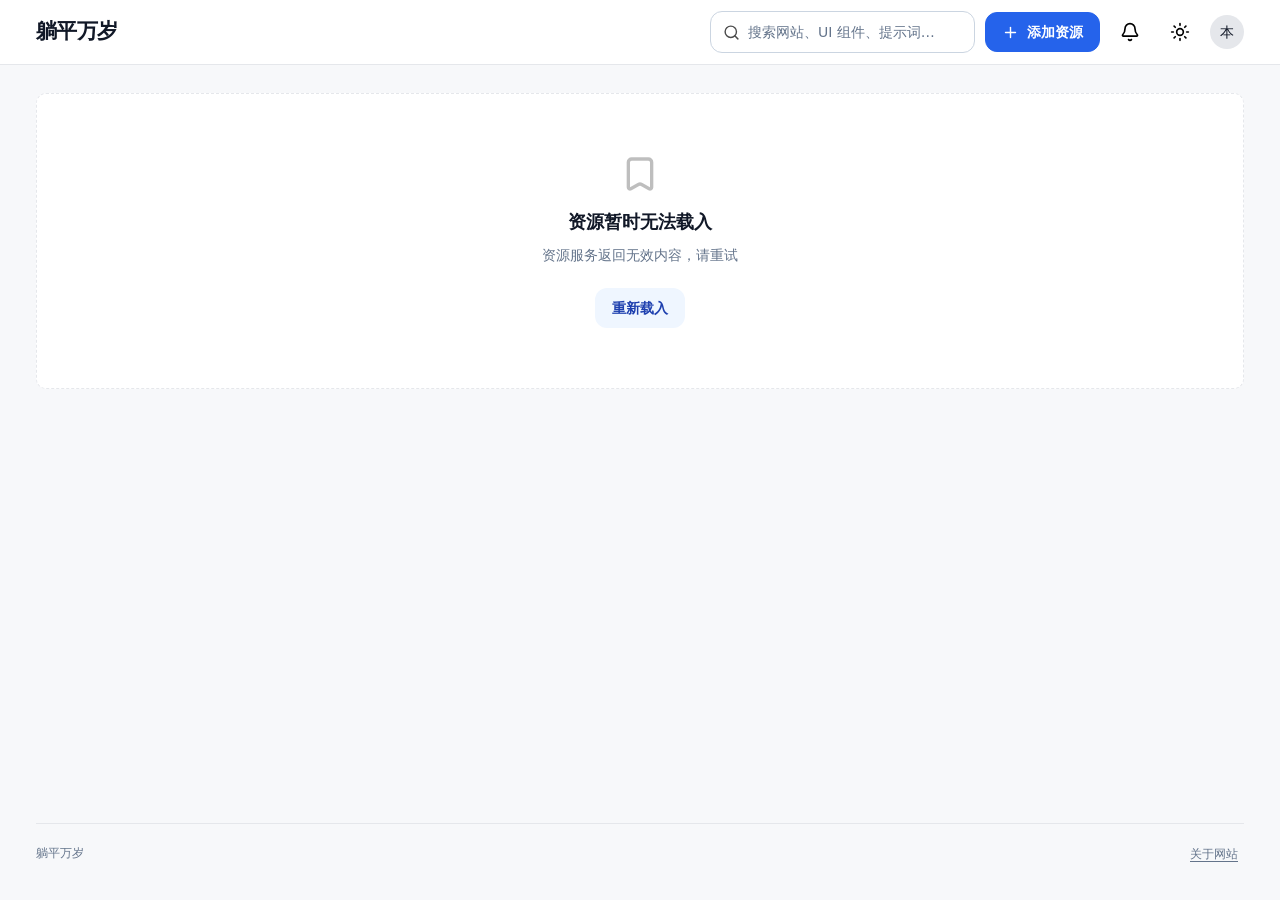
==== commit 1e0b3707: "Add accessible motion and loading feedback" ====
--- a/catalog/index.html
+++ b/catalog/index.html
@@ -1,10 +1,10 @@
 <!doctype html>
-<html lang="zh-CN"><head><meta name="resource-data-mode" content="api"><meta charset="utf-8"><meta name="viewport" content="width=device-width,initial-scale=1"><meta name="robots" content="noindex,nofollow"><meta name="color-scheme" content="light dark"><title>躺平万岁 · 资源库</title><link rel="stylesheet" href="style.css?v=20261104-ui-b1"><script src="live-previews.js?v=20261104-ui-b1" defer></script><script src="catalog-layout.js?v=20261104-ui-b1" defer></script><link rel="stylesheet" href="account-security.css?v=20261104-ui-b1"><script src="account-security.js?v=20261104-ui-b1" defer></script><script src="catalog-client.js?v=20261104-ui-b1" defer></script><script src="catalog-session.js?v=20261104-ui-b1" defer></script><script src="catalog-editor.js?v=20261104-ui-b1" defer></script><script src="catalog-category-ui.js?v=20261104-ui-b1" defer></script><script src="ui-preview.js?v=20261104-ui-b1" defer></script><script src="ui-runtime-view.js?v=20261104-ui-b1" defer></script>
+<html lang="zh-CN"><head><meta name="resource-data-mode" content="api"><meta charset="utf-8"><meta name="viewport" content="width=device-width,initial-scale=1"><meta name="robots" content="noindex,nofollow"><meta name="color-scheme" content="light dark"><title>躺平万岁 · 资源库</title><link rel="stylesheet" href="style.css?v=20261107-ui-feedback"><script src="live-previews.js?v=20261107-ui-feedback" defer></script><script src="catalog-layout.js?v=20261107-ui-feedback" defer></script><link rel="stylesheet" href="account-security.css?v=20261104-ui-b1"><script src="account-security.js?v=20261107-ui-feedback" defer></script><script src="catalog-client.js?v=20261107-catalog-audit" defer></script><script src="catalog-session.js?v=20261104-ui-b1" defer></script><script src="catalog-editor.js?v=20261107-catalog-audit" defer></script><script src="catalog-category-ui.js?v=20261107-catalog-audit" defer></script><script src="ui-preview.js?v=20261104-ui-b1" defer></script><script src="ui-runtime-view.js?v=20261107-ui-feedback" defer></script>
 <script src="ui-compiler-client.js?v=20261104-ui-b1" defer></script>
-<script src="ui-source-editor.js?v=20261104-ui-b1" defer></script>
-<script src="catalog-gallery.js?v=20261104-ui-b1" defer></script><link rel="stylesheet" href="catalog-attachments.css?v=20261104-ui-b1"><script src="catalog-attachments.js?v=20261104-ui-b1" defer></script><link rel="stylesheet" href="/css/catalog-personal.css?v=20261104-ui-b1"><script src="/js/identity-events.js?v=20261104-ui-b1" defer></script><script src="/js/catalog-personal.js?v=20261104-ui-b1" defer></script><script src="/js/catalog-account-lifecycle.js?v=20261104-ui-b1" defer></script><link rel="stylesheet" href="/css/catalog-collaboration.css?v=20261104-ui-b1"><script src="/js/catalog-discussion.js?v=20261104-ui-b1" defer></script><script src="/js/catalog-notifications.js?v=20261104-ui-b1" defer></script><script src="/js/catalog-operations.js?v=20261104-ui-b1" defer></script><script src="/js/catalog-admin.js?v=20261104-ui-b1" defer></script><script src="app.js?v=20261104-ui-b1" defer></script><link rel="stylesheet" href="/css/tangping-ui.css?v=20261104-ui-b1"></head>
+<script src="ui-source-editor.js?v=20261107-catalog-audit" defer></script>
+<script src="catalog-gallery.js?v=20261107-ui-feedback" defer></script><link rel="stylesheet" href="catalog-attachments.css?v=20261104-ui-b1"><script src="catalog-attachments.js?v=20261107-catalog-audit" defer></script><link rel="stylesheet" href="/css/catalog-personal.css?v=20261104-ui-b1"><script src="/js/identity-events.js?v=20261104-ui-b1" defer></script><script src="/js/catalog-personal.js?v=20261107-ui-feedback" defer></script><script src="/js/catalog-account-lifecycle.js?v=20261107-catalog-audit" defer></script><link rel="stylesheet" href="/css/catalog-collaboration.css?v=20261104-ui-b1"><script src="/js/catalog-discussion.js?v=20261104-ui-b1" defer></script><script src="/js/catalog-notifications.js?v=20261107-ui-feedback" defer></script><script src="/js/catalog-operations.js?v=20261104-ui-b1" defer></script><script src="/js/catalog-admin.js?v=20261104-ui-b1" defer></script><script src="/js/ui-feedback.js?v=20261107-ui-feedback" defer></script><script src="app.js?v=20261107-ui-feedback" defer></script><link rel="stylesheet" href="/css/tangping-ui.css?v=20261107-ui-feedback"></head>
 <body><a class="skip-link" href="#main">跳到主要内容</a>
 <header class="site-header"><div class="header-inner"><a href="#/home" class="brand">躺平万岁</a><nav class="desktop-nav" aria-label="主导航"></nav><div class="header-actions"><label class="global-search"><img src="assets/icons/search.svg" alt=""><input type="search" id="global-search" placeholder="搜索网站、UI 组件、提示词…" aria-label="搜索全部资源"></label><button class="icon-btn mobile-search" data-action="mobile-search" aria-label="展开搜索"><img src="assets/icons/search.svg" alt=""></button><a href="#/add" class="primary add-button" aria-label="添加资源"><img src="assets/icons/plus.svg" alt=""><span>添加资源</span></a><button class="icon-btn" data-action="notifications" aria-label="查看通知"><img src="assets/icons/bell.svg" alt=""></button><button class="icon-btn" data-action="theme" aria-label="切换深色模式"><img id="theme-icon" src="assets/icons/sun.svg" alt=""></button><div class="profile-wrap"><button class="avatar" id="account-menu-button" aria-label="打开账户菜单" aria-expanded="false" aria-controls="account-menu">本</button><div id="account-menu" class="account-menu" hidden><p>本地预览成员</p><a href="#/account">个人账户</a><button type="button" data-action="security">成员安全登录</button><a href="#/saved">我的收藏</a><a href="#/admin">管理后台预览</a><hr><button data-action="about">关于此预览</button></div></div></div></div></header>
-<main id="main" tabindex="-1"><p class="loading">正在载入资源…</p></main>
+<main id="main" tabindex="-1"><div class="ui-skeleton" role="status"><span class="ui-visually-hidden">正在载入资源…</span></div></main>
 <footer class="site-footer"><span>躺平万岁</span><button data-action="about">关于网站</button></footer><nav class="mobile-nav" aria-label="底部导航"></nav>
-<dialog id="category-drawer" class="category-drawer" aria-label="资源分类"></dialog><dialog id="detail" class="detail-drawer" aria-labelledby="detail-title"></dialog><dialog id="about-dialog" class="small-dialog" aria-labelledby="about-title"><div class="dialog-head"><h2 id="about-title">关于躺平万岁</h2><button class="icon-btn" data-close="about-dialog" aria-label="关闭网站说明"><img src="assets/icons/x.svg" alt=""></button></div><p>在这里整理和分享网站、UI 组件与提示词。</p><p>游客可浏览公开效果，成员登录后按权限查看完整材料、收藏及维护资源。</p></dialog><div class="toast" id="toast" role="status" hidden></div><div class="sr-only" id="route-announcement" aria-live="polite"></div></body></html>
+<dialog id="category-drawer" class="category-drawer" aria-label="资源分类"></dialog><dialog id="detail" class="detail-drawer" aria-labelledby="detail-title"></dialog><dialog id="about-dialog" class="small-dialog" aria-labelledby="about-title"><div class="dialog-head"><h2 id="about-title">关于躺平万岁</h2><button class="icon-btn" data-close="about-dialog" aria-label="关闭网站说明"><img src="assets/icons/x.svg" alt=""></button></div><section><h3>资源范围</h3><p>资源库收录实用网站、可交互的 UI 示例和可复用提示词。</p><h3>使用规则</h3><p>游客可浏览公开资源。成员可收藏、发布和反馈。复用外部素材前请查看资源来源和许可，请勿上传账号密码或未获授权的资料。</p><h3>联系维护者</h3><p>登录后，可在 UI 或提示词详情页通过「反馈」提交问题。</p></section></dialog><div class="toast" id="toast" role="status" hidden></div><div class="sr-only" id="route-announcement" aria-live="polite"></div></body></html>
--- a/catalog/style.css
+++ b/catalog/style.css
@@ -4,7 +4,7 @@
 .site-header{position:sticky;top:0;z-index:20;background:var(--surface);border-bottom:1px solid var(--line)}.header-inner{height:64px;max-width:1400px;margin:auto;padding:0 36px;display:flex;align-items:center;gap:38px}.brand{font-size:21px;font-weight:800;letter-spacing:-.7px;white-space:nowrap}.desktop-nav{display:flex;height:100%;align-items:center;gap:30px}.desktop-nav a{height:100%;display:flex;align-items:center;position:relative;font-size:14px;font-weight:550;white-space:nowrap}.desktop-nav a.active{color:var(--blue)}.desktop-nav a.active:after{content:'';position:absolute;height:3px;background:var(--blue);border-radius:3px 3px 0 0;left:0;right:0;bottom:0}.header-actions{margin-left:auto;display:flex;align-items:center;gap:10px}.global-search{display:flex;align-items:center;gap:10px;padding:0 12px;border:1px solid var(--border);border-radius:8px;background:var(--canvas);width:265px;height:36px}.global-search>img{width:17px;height:17px;opacity:.7}.global-search input{border:0;outline:0;background:transparent;padding:0;width:100%;font-size:13px;min-width:0}.global-search:focus-within{outline:2px solid var(--blue);outline-offset:1px}.icon-btn{width:36px;height:36px;display:inline-flex;justify-content:center;align-items:center;border-radius:8px}.icon-btn:hover{background:var(--canvas)}.icon-btn>img{width:20px;height:20px}.primary,.secondary{display:inline-flex;align-items:center;justify-content:center;gap:8px;min-height:40px;padding:8px 15px;border-radius:8px;font-size:14px;font-weight:550;line-height:1.5;white-space:nowrap}.primary{background:var(--blue);color:#fff;border:1px solid var(--blue)}.primary:hover{background:var(--hover);border-color:var(--hover)}.primary .icon,.primary>img{width:17px;height:17px;filter:brightness(0) invert(1)!important}.secondary{border:1px solid var(--border);background:var(--surface);color:var(--fg)}.secondary:hover{background:var(--canvas)}.add-button{min-height:36px;padding:7px 12px}.avatar{width:34px;height:34px;border-radius:50%;background:var(--line);display:inline-flex;align-items:center;justify-content:center;font-size:14px}.profile-wrap{position:relative}.account-menu{position:absolute;top:45px;right:0;min-width:190px;background:var(--surface);border:1px solid var(--border);box-shadow:var(--shadow);border-radius:10px;padding:8px}.account-menu p{font-size:12px;color:var(--muted);padding:8px 10px}.account-menu a,.account-menu button{display:block;text-align:left;padding:9px 10px;font-size:14px;border-radius:6px;width:100%}.account-menu a:hover,.account-menu button:hover{background:var(--canvas)}.account-menu hr{border:0;border-top:1px solid var(--line)}.mobile-search,.mobile-nav{display:none}
 #main{width:calc(100% - 72px);max-width:1320px;margin:28px auto 50px;min-height:calc(100vh - 220px);outline:none}.page-heading{display:flex;align-items:center;justify-content:space-between;gap:16px;margin-bottom:24px}.page-heading p{font-size:14px;color:var(--muted);margin-top:7px}.home-section{margin-top:26px}.section-heading{display:flex;align-items:center;justify-content:space-between;gap:16px;margin-bottom:12px}.text-link{display:inline-flex;align-items:center;gap:3px;color:var(--muted);font-size:13px}.text-link:hover{color:var(--blue)}.text-link .icon{width:15px;height:15px}.cards-grid{display:grid;grid-template-columns:repeat(3,minmax(0,1fr));gap:20px}.resource-card{overflow:hidden;min-width:0;border:1px solid var(--border);border-radius:10px;background:var(--surface);transition:border-color .15s,transform .15s}.resource-card:hover{border-color:color-mix(in srgb,var(--blue) 45%,var(--border));transform:translateY(-2px)}.card-cover{display:block;width:100%;height:166px;position:relative;padding:0;background:var(--canvas);overflow:hidden;text-align:left}.ui-thumbnail{display:block;width:100%;height:100%;object-fit:contain}.website-cover{height:100%;display:flex;align-items:center;justify-content:center;gap:15px;background:var(--tint);padding:18px}.website-cover>img{width:46px;height:46px;object-fit:contain;border-radius:8px}.website-cover>span{font-size:23px;font-weight:650;letter-spacing:-.5px;overflow:hidden;text-overflow:ellipsis;white-space:nowrap}.cover-action{position:absolute;right:10px;bottom:10px;padding:5px 9px;border-radius:6px;background:var(--surface);box-shadow:0 1px 8px #0001;font-size:12px;display:flex;align-items:center;gap:4px;opacity:0;transition:opacity .15s}.cover-action .icon{width:14px;height:14px}.card-cover:hover .cover-action,.card-cover:focus-visible .cover-action{opacity:1}.card-body{padding:12px 15px 14px}.card-title{display:flex;align-items:center;justify-content:space-between;gap:8px;margin-bottom:1px}.card-title>button:first-child{text-align:left;font-size:16px;line-height:1.5;font-weight:650;padding:0;overflow:hidden;text-overflow:ellipsis;white-space:nowrap;min-height:29px}.card-body>p{font-size:13px;line-height:1.6;color:var(--muted);display:-webkit-box;-webkit-line-clamp:2;-webkit-box-orient:vertical;overflow:hidden;min-height:21px;margin-bottom:7px}.badge{display:inline-flex;align-items:center;padding:1px 6px;line-height:1.55;border-radius:4px;font-size:11px;background:var(--tint);color:#42658d}.save-btn{width:30px;height:30px;border-radius:6px;display:flex;justify-content:center;align-items:center;flex-shrink:0;color:var(--muted)}.save-btn .icon{width:17px;height:17px;opacity:.5}.save-btn:hover,.save-btn.saved{background:var(--tint)}.save-btn.saved .icon{opacity:1}.compact-grid{display:grid;grid-template-columns:repeat(6,minmax(0,1fr));gap:12px}.compact-card{border:1px solid var(--border);background:var(--surface);border-radius:8px;min-width:0}.compact-main{display:flex;gap:11px;align-items:flex-start;text-align:left;width:100%;padding:15px 13px}.compact-main>img{width:39px;height:39px;object-fit:contain;border-radius:7px;margin-top:3px}.compact-main>span{min-width:0;display:block}.compact-main strong{display:block;overflow:hidden;text-overflow:ellipsis;white-space:nowrap;font-size:13px;font-weight:600;line-height:1.7}.compact-main small{display:block;font-size:11px;color:var(--muted);white-space:nowrap;text-overflow:ellipsis;overflow:hidden;margin:2px 0 5px}.compact-card:hover{border-color:var(--blue)}.quiet-empty{border:1px solid var(--border);background:var(--surface);border-radius:8px;display:flex;align-items:center;gap:14px;padding:18px 20px}.quiet-empty>.icon{width:32px;height:32px;opacity:.45}.quiet-empty strong{font-size:14px;font-weight:550}.quiet-empty p{font-size:13px;color:var(--muted);margin-top:1px}.prompt-empty{display:flex;justify-content:space-between;align-items:center;border:1px solid var(--border);border-radius:10px;padding:20px;background:var(--surface);gap:20px}.prompt-empty .icon{margin-right:9px;opacity:.7}.prompt-empty strong{font-size:14px}.prompt-empty p{font-size:13px;color:var(--muted);margin-top:4px}
 .list-toolbar{display:flex;align-items:start;justify-content:space-between;gap:20px}.filter-row{display:flex;gap:10px;flex-wrap:wrap;margin-bottom:12px}.chip{padding:7px 17px;min-height:38px;border-radius:8px;background:var(--surface);border:1px solid var(--border);font-size:14px}.chip.active{color:#fff;background:var(--blue);border-color:var(--blue)}.chip:hover:not(.active){background:var(--tint)}.sort-label{font-size:13px;display:flex;align-items:center;gap:8px;color:var(--muted);white-space:nowrap}.sort-label select{padding:8px 10px;font-size:13px}.results-meta{display:flex;justify-content:space-between;align-items:center;margin:5px 0 18px;color:var(--muted);font-size:13px;min-height:24px}.text-button{color:var(--blue);font-size:13px;padding:5px 0}.empty-state{border:1px dashed var(--border);background:var(--surface);border-radius:10px;text-align:center;padding:60px 24px}.empty-state>.icon{width:40px;height:40px;opacity:.25;margin-bottom:14px}.empty-state h3{font-size:18px;margin-bottom:7px}.empty-state p{color:var(--muted);font-size:14px;margin-bottom:22px}.workspace-layout{display:grid;grid-template-columns:190px minmax(0,1fr);gap:28px}.side-menu{align-self:start;background:var(--surface);border:1px solid var(--border);border-radius:10px;padding:8px;display:flex;flex-direction:column;gap:4px}.side-menu button{font-size:14px;text-align:left;padding:10px 12px;border-radius:7px;display:flex;justify-content:space-between;gap:12px;white-space:nowrap}.side-menu button:hover{background:var(--canvas)}.side-menu button.active{background:var(--tint);color:var(--blue);font-weight:600}.side-menu button span{font-size:12px}.panel{background:var(--surface);border:1px solid var(--border);border-radius:10px;padding:26px;min-width:0}.workspace-layout>.panel>h2{margin-bottom:14px}.workspace-layout .cards-grid{grid-template-columns:repeat(2,minmax(0,1fr))}.editor-layout{display:grid;grid-template-columns:minmax(0,760px) minmax(220px,1fr);gap:40px}.step-row{display:flex;gap:26px;justify-content:flex-start;font-size:13px;color:var(--muted);padding-bottom:22px;border-bottom:1px solid var(--line);margin-bottom:24px}.step-row strong{color:var(--blue);font-weight:550}.type-picker{padding:0;border:0;margin:0 0 24px;display:flex;gap:12px}.type-picker legend{font-size:14px;font-weight:550;margin-bottom:10px}.type-choice{flex:1;display:flex;gap:9px;align-items:center;justify-content:center;padding:15px;border:1px solid var(--border);border-radius:8px;font-size:14px;cursor:pointer}.type-choice.selected{border-color:var(--blue);background:var(--tint);color:var(--blue)}.type-choice input{position:absolute;opacity:0;width:1px;height:1px}.type-choice:focus-within{outline:3px solid var(--blue);outline-offset:2px}.type-choice .icon{width:19px;height:19px}.field{display:block;font-size:14px;font-weight:550;margin:0 0 22px}.field input,.field textarea,.field select{display:block;width:100%;font-size:14px;font-weight:400;margin-top:8px}.required{color:var(--muted);font-size:11px;font-weight:400;margin-left:5px}.form-actions{display:flex;justify-content:space-between;gap:16px;padding-top:18px;border-top:1px solid var(--line);margin-top:26px}.form-aside{padding-top:10px;max-width:290px}.form-aside h3{font-size:15px;margin:10px 0 8px}.form-aside p{font-size:14px;color:var(--muted);margin-bottom:26px}.subtle-note{border-left:3px solid var(--border);padding:4px 0 4px 14px;color:var(--muted);font-size:13px;line-height:1.8}.review-text{white-space:pre-wrap;overflow-wrap:anywhere;margin-top:20px;font:inherit}.review-url{overflow-wrap:anywhere;color:var(--blue);font-size:14px;margin-top:16px}.draft-list{display:grid;gap:12px}.draft-row{padding:18px;background:var(--surface);border:1px solid var(--border);border-radius:8px;display:flex;justify-content:space-between;gap:16px}.draft-row>span{display:flex;align-items:center;gap:12px;font-size:14px}.draft-row>span:last-child{color:var(--muted)}.profile-heading{display:flex;align-items:center;gap:18px;border-bottom:1px solid var(--line);padding-bottom:24px;margin-bottom:26px}.avatar.large{width:58px;height:58px;font-size:20px}.profile-heading p{font-size:13px}.account-panel form{max-width:600px}.setting-row{display:flex;align-items:center;justify-content:space-between;gap:24px;padding:24px 0;border-bottom:1px solid var(--line)}.setting-row:last-child{border:0}.setting-row strong{font-size:15px;font-weight:550}.setting-row p{font-size:13px;color:var(--muted);margin-top:4px}.switch-label{display:flex;align-items:center;gap:8px;font-size:14px}.switch-label input{width:18px;height:18px}.status-pill{font-size:12px;color:var(--muted);border:1px solid var(--border);border-radius:20px;padding:5px 10px;white-space:nowrap}.stats-grid{display:grid;grid-template-columns:repeat(3,1fr);gap:16px;margin:20px 0}.stat{border:1px solid var(--border);border-radius:8px;padding:20px;display:grid;gap:6px}.stat span{font-size:13px;color:var(--muted)}.stat strong{font-size:28px;line-height:1.3}.stat small{font-size:11px;color:var(--muted)}.table-scroll{overflow-x:auto}table{border-collapse:collapse;width:100%;font-size:14px;text-align:left;white-space:nowrap}td,th{padding:13px 12px;border-bottom:1px solid var(--line)}th{font-size:12px;font-weight:500;color:var(--muted);background:var(--canvas)}.table-caption{font-size:12px;margin-top:16px}.muted{color:var(--muted)}
-dialog{color:var(--fg);background:var(--surface);border:1px solid var(--border);padding:0}dialog::backdrop{background:#11182766;backdrop-filter:blur(2px)}.detail-drawer{position:fixed;inset:0 0 0 auto;width:min(880px,calc(100vw - 56px));max-width:none;max-height:none;height:100dvh;margin:0;border-radius:12px 0 0 12px;border-right:0;box-shadow:var(--shadow);overflow-y:auto;animation:drawer-enter .25s ease-out}.dialog-head{padding:20px 26px;display:flex;align-items:center;justify-content:space-between;border-bottom:1px solid var(--line);font-size:14px;font-weight:550}.dialog-head h2{font-size:19px}.detail-content{display:grid;grid-template-columns:minmax(0,1.25fr) minmax(0,1fr);gap:26px;padding:26px}.detail-media{background:var(--canvas);border:1px solid var(--border);border-radius:9px;height:320px;position:relative;overflow:hidden;display:flex;align-items:center;justify-content:center}.detail-media>.ui-thumbnail{object-fit:contain}.detail-media>.website-cover{flex-direction:column;width:100%;gap:15px}.detail-media>.website-cover>img{width:70px;height:70px}.play-button{position:absolute;bottom:16px;left:50%;transform:translateX(-50%);box-shadow:0 2px 10px #0002}.detail-media iframe{width:100%;height:100%;border:0}.preview-stop{position:absolute;bottom:8px;right:8px;background:var(--surface);border:1px solid var(--border);border-radius:6px;font-size:11px;padding:3px 8px}.detail-info h2{font-size:24px;line-height:1.4;margin:10px 0}.detail-info p{font-size:14px;color:var(--muted);line-height:1.8}.detail-actions{display:flex;gap:10px;flex-wrap:wrap;margin:20px 0}.resource-meta{font-size:12px;margin:0}.resource-meta>div{display:flex;gap:12px;margin:7px 0}.resource-meta dt{color:var(--muted);min-width:40px}.resource-meta dd{margin:0;overflow-wrap:anywhere}.source-links{display:flex;gap:15px;flex-wrap:wrap;margin-top:20px}.source-notes{font-size:12px;margin-top:20px;border-top:1px solid var(--line);padding-top:12px}.source-notes summary{color:var(--muted);cursor:pointer}.source-notes p{font-size:12px;margin-top:10px}.detail-note{font-size:12px!important;margin-top:20px}.detail-section{margin:0 26px 30px;padding-top:24px;border-top:1px solid var(--line)}.detail-section p{font-size:14px;margin-top:8px}.small-dialog{width:min(460px,calc(100vw - 32px));border-radius:12px;box-shadow:var(--shadow)}.small-dialog>p{padding:0 24px;margin:20px 0;font-size:14px;color:var(--muted)}.small-dialog>.dialog-head{padding:16px 22px}.toast{position:fixed;bottom:28px;left:50%;transform:translateX(-50%);background:var(--fg);color:var(--surface);border-radius:8px;padding:10px 18px;box-shadow:var(--shadow);font-size:13px;z-index:100;max-width:calc(100vw - 32px);text-align:center}.site-footer{width:calc(100% - 72px);max-width:1320px;margin:0 auto 24px;padding-top:20px;border-top:1px solid var(--line);display:flex;justify-content:space-between;font-size:12px;color:var(--muted)}.site-footer button{font-size:12px;color:var(--muted);text-decoration:underline;text-underline-offset:3px}.loading{text-align:center;color:var(--muted);padding:80px 20px}.no-preview{width:100%;height:100%;display:flex;flex-direction:column;align-items:center;justify-content:center;gap:10px;color:var(--muted);font-size:13px}.no-preview .icon{width:28px;height:28px;opacity:.5}@keyframes drawer-enter{from{opacity:.7;transform:translateX(35px)}to{opacity:1;transform:none}}
+dialog{color:var(--fg);background:var(--surface);border:1px solid var(--border);padding:0}dialog::backdrop{background:#11182766;backdrop-filter:blur(2px)}.detail-drawer{position:fixed;inset:0 0 0 auto;width:min(880px,calc(100vw - 56px));max-width:none;max-height:none;height:100dvh;margin:0;border-radius:12px 0 0 12px;border-right:0;box-shadow:var(--shadow);overflow-y:auto}.dialog-head{padding:20px 26px;display:flex;align-items:center;justify-content:space-between;border-bottom:1px solid var(--line);font-size:14px;font-weight:550}.dialog-head h2{font-size:19px}.detail-content{display:grid;grid-template-columns:minmax(0,1.25fr) minmax(0,1fr);gap:26px;padding:26px}.detail-media{background:var(--canvas);border:1px solid var(--border);border-radius:9px;height:320px;position:relative;overflow:hidden;display:flex;align-items:center;justify-content:center}.detail-media>.ui-thumbnail{object-fit:contain}.detail-media>.website-cover{flex-direction:column;width:100%;gap:15px}.detail-media>.website-cover>img{width:70px;height:70px}.play-button{position:absolute;bottom:16px;left:50%;transform:translateX(-50%);box-shadow:0 2px 10px #0002}.detail-media iframe{width:100%;height:100%;border:0}.preview-stop{position:absolute;bottom:8px;right:8px;background:var(--surface);border:1px solid var(--border);border-radius:6px;font-size:11px;padding:3px 8px}.detail-info h2{font-size:24px;line-height:1.4;margin:10px 0}.detail-info p{font-size:14px;color:var(--muted);line-height:1.8}.detail-actions{display:flex;gap:10px;flex-wrap:wrap;margin:20px 0}.resource-meta{font-size:12px;margin:0}.resource-meta>div{display:flex;gap:12px;margin:7px 0}.resource-meta dt{color:var(--muted);min-width:40px}.resource-meta dd{margin:0;overflow-wrap:anywhere}.source-links{display:flex;gap:15px;flex-wrap:wrap;margin-top:20px}.source-notes{font-size:12px;margin-top:20px;border-top:1px solid var(--line);padding-top:12px}.source-notes summary{color:var(--muted);cursor:pointer}.source-notes p{font-size:12px;margin-top:10px}.detail-note{font-size:12px!important;margin-top:20px}.detail-section{margin:0 26px 30px;padding-top:24px;border-top:1px solid var(--line)}.detail-section p{font-size:14px;margin-top:8px}.small-dialog{width:min(460px,calc(100vw - 32px));border-radius:12px;box-shadow:var(--shadow)}.small-dialog>p{padding:0 24px;margin:20px 0;font-size:14px;color:var(--muted)}.small-dialog>.dialog-head{padding:16px 22px}.toast{position:fixed;bottom:28px;left:50%;transform:translateX(-50%);background:var(--fg);color:var(--surface);border-radius:8px;padding:10px 18px;box-shadow:var(--shadow);font-size:13px;z-index:100;max-width:calc(100vw - 32px);text-align:center}.site-footer{width:calc(100% - 72px);max-width:1320px;margin:0 auto 24px;padding-top:20px;border-top:1px solid var(--line);display:flex;justify-content:space-between;font-size:12px;color:var(--muted)}.site-footer button{font-size:12px;color:var(--muted);text-decoration:underline;text-underline-offset:3px}.loading{text-align:center;color:var(--muted);padding:80px 20px}.no-preview{width:100%;height:100%;display:flex;flex-direction:column;align-items:center;justify-content:center;gap:10px;color:var(--muted);font-size:13px}.no-preview .icon{width:28px;height:28px;opacity:.5}
 @media(min-width:1600px){.card-cover{height:184px}}
 @media(max-width:1250px){.header-inner{gap:28px;padding:0 28px}.desktop-nav{gap:24px}.global-search{width:210px}.header-actions{gap:6px}}
 @media(max-width:1050px){.compact-grid{grid-template-columns:repeat(3,minmax(0,1fr))}.global-search{width:180px}.header-inner{gap:22px}.desktop-nav{gap:20px}.add-button span{display:none}.add-button{width:36px;padding:0}.header-actions [data-action=notifications]{display:none}.cards-grid{grid-template-columns:repeat(2,minmax(0,1fr))}.latest-grid .resource-card:last-child{display:none}.editor-layout{gap:26px;grid-template-columns:minmax(0,1fr) 230px}.detail-content{grid-template-columns:1fr}.detail-media{height:300px}.detail-drawer{width:min(650px,calc(100vw - 40px))}}
@@ -23,10 +23,10 @@
 @media(max-width:760px){.table-scroll table{table-layout:fixed}.table-scroll td,.table-scroll th{padding:12px 8px}.table-scroll td:first-child,.table-scroll th:first-child{width:53%;overflow:hidden;text-overflow:ellipsis}.table-scroll td:nth-child(2),.table-scroll th:nth-child(2){width:18%;padding-left:4px;padding-right:4px}.table-scroll td:nth-child(3),.table-scroll th:nth-child(3){display:none}.table-scroll td:last-child,.table-scroll th:last-child{width:29%}.table-scroll .text-button{font-size:12px}}
 
 /* A collection structure + D compact website directory, native implementation. */
-.catalog-layout{display:grid;grid-template-columns:218px minmax(0,1fr);gap:32px;align-items:start}.catalog-sidebar{position:sticky;top:88px;max-height:calc(100dvh - 110px);overflow-y:auto;scrollbar-width:thin}.catalog-tree{padding:4px 0}.tree-title{display:flex;align-items:center;gap:10px;padding:7px 12px 17px;font-size:14px;font-weight:650}.tree-title>.icon{width:18px;height:18px;opacity:.65}.tree-item{width:100%;min-height:38px;display:flex;align-items:center;justify-content:space-between;gap:10px;text-align:left;padding:8px 12px;border-radius:7px;font-size:14px;line-height:1.6;color:var(--muted)}.tree-item small{font-size:11px;font-weight:400;min-width:20px;text-align:right}.tree-item:hover{background:var(--line);color:var(--fg)}.tree-item.active{color:var(--blue);background:var(--tint);font-weight:600}.tree-all{margin-bottom:15px}.tree-group{margin-bottom:15px}.tree-group-head{display:flex;align-items:center;gap:3px}.tree-group-head>.tree-item{color:var(--fg);font-weight:550}.tree-group-head>.tree-item.active{color:var(--blue)}.tree-expand{display:flex;align-items:center;justify-content:center;width:30px;height:38px;border-radius:6px;flex-shrink:0}.tree-expand:hover{background:var(--line)}.tree-expand .icon{width:15px;height:15px;opacity:.6;transition:transform .18s}.tree-expand[aria-expanded=false] .icon{transform:rotate(-90deg)}.tree-children{margin:4px 0 0 12px;border-left:1px solid var(--border);padding-left:8px}.tree-children .tree-item{font-size:13px;min-height:36px}.tree-foot{font-size:11px;color:var(--muted);border-top:1px solid var(--border);padding:16px 12px 0;margin-top:24px}.catalog-content{min-width:0}.catalog-breadcrumb{display:flex;align-items:center;gap:8px;color:var(--muted);font-size:12px;margin-bottom:14px;min-height:20px}.catalog-breadcrumb button{padding:0;font-size:12px;color:var(--muted)}.catalog-breadcrumb button:hover{color:var(--blue)}.catalog-breadcrumb>.icon{width:13px;height:13px;opacity:.5}.catalog-content .page-heading{margin-bottom:24px}.catalog-content h1{font-size:28px}.catalog-toolbar{display:flex;align-items:center;justify-content:space-between;gap:12px;margin-bottom:8px}.catalog-search{display:flex;align-items:center;gap:9px;border:1px solid var(--border);border-radius:8px;background:var(--surface);padding:9px 12px;flex:1;max-width:390px;height:40px}.catalog-search>.icon{width:17px;height:17px;opacity:.55}.catalog-search input{border:0;border-radius:0;background:transparent;padding:0;outline:0;width:100%;min-width:0;font-size:13px}.catalog-search:focus-within{outline:2px solid var(--blue);outline-offset:1px}.catalog-content .sort-label{margin-left:auto}.directory-group{margin:24px 0 30px}.directory-group .section-heading{margin-bottom:12px}.directory-group h2{font-size:17px}.group-count{font-size:12px;font-weight:400;color:var(--muted);margin-left:5px}.directory-group .text-button{display:flex;align-items:center;font-size:12px;color:var(--muted);gap:3px}.directory-group .text-button .icon{width:14px;height:14px}.website-grid{display:grid;grid-template-columns:repeat(3,minmax(0,1fr));gap:15px}.site-card{position:relative;display:flex;align-items:center;background:var(--surface);border:1px solid var(--border);border-radius:9px;min-width:0;transition:border-color .16s,box-shadow .16s}.site-card:hover{border-color:color-mix(in srgb,var(--blue) 35%,var(--border));box-shadow:0 3px 12px #11182706}.site-main{display:flex;align-items:flex-start;gap:13px;width:100%;padding:19px 9px 19px 18px;text-align:left;min-width:0}.site-logo{width:42px;height:42px;display:flex;align-items:center;justify-content:center;flex-shrink:0;background:var(--canvas);border:1px solid var(--line);border-radius:9px;padding:5px;margin-top:1px}.site-logo>img{width:30px;height:30px;object-fit:contain;display:block;border-radius:5px}.logo-fallback{display:flex;align-items:center;justify-content:center}.logo-fallback>.icon{width:26px;height:26px;opacity:.5}.site-copy{display:block;min-width:0;flex:1}.site-copy>strong{font-size:15px;font-weight:650;display:block;overflow:hidden;text-overflow:ellipsis;white-space:nowrap;line-height:1.5;margin-bottom:4px}.site-copy>small{font-size:12px;line-height:1.65;color:var(--muted);display:-webkit-box;-webkit-line-clamp:2;-webkit-box-orient:vertical;overflow:hidden;min-height:20px}.site-tags{display:flex;align-items:center;gap:8px;margin-top:9px}.site-tags>span:last-child:not(.badge){font-size:11px;color:var(--muted)}.site-actions{display:flex;align-items:center;flex-direction:column;gap:3px;padding:10px 8px 10px 0;flex-shrink:0}.site-actions .icon-btn{width:28px;height:28px}.site-actions .icon-btn>.icon{width:15px;height:15px;opacity:.5}.site-actions .save-btn{width:28px;height:28px}.site-actions .save-btn .icon{width:15px;height:15px}.compact-grid{grid-template-columns:repeat(3,minmax(0,1fr));gap:15px}.latest-grid{align-items:start}.latest-grid>.resource-card:last-child{display:block}.live-preview{width:100%;background:var(--canvas)}.live-preview-stage{height:270px;position:relative;overflow:hidden;isolation:isolate}.preview-poster{position:absolute;inset:0;width:100%;height:100%;object-fit:contain;display:block}.card-live-frame{position:absolute;inset:0;width:100%;height:100%;border:0;background:transparent;z-index:1}.is-live .preview-poster{visibility:hidden}.interactive-card:hover{transform:none}.interactive-card .card-body>p{min-height:21px}.detail-media iframe{display:block}.mobile-categories{display:none}.category-drawer{position:fixed;inset:0 auto 0 0;margin:0;height:100dvh;max-height:none;width:320px;max-width:calc(100vw - 38px);border:0;border-right:1px solid var(--border);border-radius:0 12px 12px 0;overflow-y:auto}.category-drawer .dialog-head{padding:16px 20px;position:sticky;top:0;background:var(--surface);z-index:2}.category-drawer .dialog-head h2{font-size:18px}.category-drawer>.catalog-tree,.collection-drawer-menu{padding:18px 16px 28px}.collection-drawer-menu{display:grid;gap:5px}.collection-layout>.side-menu{border:0;background:transparent;padding:0}.collection-layout>.side-menu button{min-height:40px}.collection-category-button{margin-bottom:18px}
+.catalog-layout{display:grid;grid-template-columns:218px minmax(0,1fr);gap:32px;align-items:start}.catalog-sidebar{position:sticky;top:88px;max-height:calc(100dvh - 110px);overflow-y:auto;scrollbar-width:thin}.catalog-tree{padding:4px 0}.tree-title{display:flex;align-items:center;gap:10px;padding:7px 12px 17px;font-size:14px;font-weight:650}.tree-title>.icon{width:18px;height:18px;opacity:.65}.tree-item{width:100%;min-height:38px;display:flex;align-items:center;justify-content:space-between;gap:10px;text-align:left;padding:8px 12px;border-radius:7px;font-size:14px;line-height:1.6;color:var(--muted)}.tree-item small{font-size:11px;font-weight:400;min-width:20px;text-align:right}.tree-item:hover{background:var(--line);color:var(--fg)}.tree-item.active{color:var(--blue);background:var(--tint);font-weight:600}.tree-all{margin-bottom:15px}.tree-group{margin-bottom:15px}.tree-group-head{display:flex;align-items:center;gap:3px}.tree-group-head>.tree-item{color:var(--fg);font-weight:550}.tree-group-head>.tree-item.active{color:var(--blue)}.tree-expand{display:flex;align-items:center;justify-content:center;width:30px;height:38px;border-radius:6px;flex-shrink:0}.tree-expand:hover{background:var(--line)}.tree-expand .icon{width:15px;height:15px;opacity:.6;transition:transform .18s}.tree-expand[aria-expanded=false] .icon{transform:rotate(-90deg)}.tree-children{margin:4px 0 0 12px;border-left:1px solid var(--border);padding-left:8px}.tree-children .tree-item{font-size:13px;min-height:36px}.tree-foot{font-size:11px;color:var(--muted);border-top:1px solid var(--border);padding:16px 12px 0;margin-top:24px}.catalog-content{min-width:0}.catalog-breadcrumb{display:flex;align-items:center;gap:8px;color:var(--muted);font-size:12px;margin-bottom:14px;min-height:20px}.catalog-breadcrumb button{padding:0;font-size:12px;color:var(--muted)}.catalog-breadcrumb button:hover{color:var(--blue)}.catalog-breadcrumb>.icon{width:13px;height:13px;opacity:.5}.catalog-content .page-heading{margin-bottom:24px}.catalog-content h1{font-size:28px}.catalog-toolbar{display:flex;align-items:center;justify-content:space-between;gap:12px;margin-bottom:8px}.catalog-search{display:flex;align-items:center;gap:9px;border:1px solid var(--border);border-radius:8px;background:var(--surface);padding:9px 12px;flex:1;max-width:390px;height:40px}.catalog-search>.icon{width:17px;height:17px;opacity:.55}.catalog-search input{border:0;border-radius:0;background:transparent;padding:0;outline:0;width:100%;min-width:0;font-size:13px}.catalog-search:focus-within{outline:2px solid var(--blue);outline-offset:1px}.catalog-content .sort-label{margin-left:auto}.directory-group{margin:24px 0 30px}.directory-group .section-heading{margin-bottom:12px}.directory-group h2{font-size:17px}.group-count{font-size:12px;font-weight:400;color:var(--muted);margin-left:5px}.directory-group .text-button{display:flex;align-items:center;font-size:12px;color:var(--muted);gap:3px}.directory-group .text-button .icon{width:14px;height:14px}.website-grid{display:grid;grid-template-columns:repeat(3,minmax(0,1fr));gap:15px}.site-card{position:relative;display:flex;align-items:center;background:var(--surface);border:1px solid var(--border);border-radius:9px;min-width:0;transition:border-color .16s,box-shadow .16s}.site-card:hover{border-color:color-mix(in srgb,var(--blue) 35%,var(--border));box-shadow:0 3px 12px #11182706}.site-main{display:flex;align-items:flex-start;gap:13px;width:100%;padding:19px 9px 19px 18px;text-align:left;min-width:0}.site-logo{width:42px;height:42px;display:flex;align-items:center;justify-content:center;flex-shrink:0;background:var(--canvas);border:1px solid var(--line);border-radius:9px;padding:5px;margin-top:1px}.site-logo>img{width:30px;height:30px;object-fit:contain;display:block;border-radius:5px}.logo-fallback{display:flex;align-items:center;justify-content:center}.logo-fallback>.icon{width:26px;height:26px;opacity:.5}.site-copy{display:block;min-width:0;flex:1}.site-copy>strong{font-size:15px;font-weight:650;display:block;overflow:hidden;text-overflow:ellipsis;white-space:nowrap;line-height:1.5;margin-bottom:4px}.site-copy>small{font-size:12px;line-height:1.65;color:var(--muted);display:-webkit-box;-webkit-line-clamp:2;-webkit-box-orient:vertical;overflow:hidden;min-height:20px}.site-tags{display:flex;align-items:center;gap:8px;margin-top:9px}.site-tags>span:last-child:not(.badge){font-size:11px;color:var(--muted)}.site-actions{display:flex;align-items:center;flex-direction:column;gap:3px;padding:10px 8px 10px 0;flex-shrink:0}.site-actions .icon-btn{width:28px;height:28px}.site-actions .icon-btn>.icon{width:15px;height:15px;opacity:.5}.site-actions .save-btn{width:28px;height:28px}.site-actions .save-btn .icon{width:15px;height:15px}.compact-grid{grid-template-columns:repeat(3,minmax(0,1fr));gap:15px}.latest-grid{align-items:start}.latest-grid>.resource-card:last-child{display:block}.live-preview{width:100%;background:var(--canvas)}.live-preview-stage{height:312px;position:relative;overflow:hidden;isolation:isolate}.preview-poster{position:absolute;inset:0;width:100%;height:100%;object-fit:contain;display:block}.card-live-frame{position:absolute;inset:0;width:100%;height:100%;border:0;background:transparent;z-index:1}.is-live .preview-poster{visibility:hidden}.interactive-card:hover{transform:none}.interactive-card .card-body>p{min-height:21px}.detail-media iframe{display:block}.mobile-categories{display:none}.category-drawer{position:fixed;inset:0 auto 0 0;margin:0;height:100dvh;max-height:none;width:320px;max-width:calc(100vw - 38px);border:0;border-right:1px solid var(--border);border-radius:0 12px 12px 0;overflow-y:auto}.category-drawer .dialog-head{padding:16px 20px;position:sticky;top:0;background:var(--surface);z-index:2}.category-drawer .dialog-head h2{font-size:18px}.category-drawer>.catalog-tree,.collection-drawer-menu{padding:18px 16px 28px}.collection-drawer-menu{display:grid;gap:5px}.collection-layout>.side-menu{border:0;background:transparent;padding:0}.collection-layout>.side-menu button{min-height:40px}.collection-category-button{margin-bottom:18px}
 @media(max-width:1200px){.catalog-layout{grid-template-columns:195px minmax(0,1fr);gap:25px}.website-grid{grid-template-columns:repeat(2,minmax(0,1fr))}.catalog-content .cards-grid{grid-template-columns:repeat(2,minmax(0,1fr))}.site-main{padding-left:15px}.compact-grid{grid-template-columns:repeat(3,minmax(0,1fr))}}
 @media(max-width:900px){.catalog-layout{grid-template-columns:175px minmax(0,1fr);gap:20px}.tree-item{font-size:13px;padding-left:9px;padding-right:9px}.tree-children .tree-item{font-size:12px}.site-main{gap:10px}.site-actions{padding-right:5px}.site-copy>strong{font-size:14px}}
-@media(max-width:760px){.catalog-layout{display:block}.catalog-sidebar{display:none}.catalog-breadcrumb{margin-bottom:10px}.catalog-content .page-heading{margin-bottom:20px}.catalog-content h1{font-size:27px}.catalog-toolbar{flex-wrap:wrap;gap:10px;align-items:center;margin-bottom:12px}.mobile-categories{display:inline-flex;font-size:13px;min-height:40px;padding:8px 12px}.catalog-toolbar .mobile-categories>.icon{width:16px;height:16px}.catalog-search{order:3;max-width:none;flex-basis:100%;height:42px}.catalog-content .sort-label{display:flex!important;margin:0 0 0 auto}.catalog-content .sort-label select{height:40px;background:var(--surface);font-size:12px}.catalog-content .results-meta{display:flex!important;font-size:12px;margin-bottom:12px}.website-grid,.catalog-content .cards-grid{grid-template-columns:1fr;gap:12px}.compact-grid{grid-template-columns:1fr;gap:12px}.site-main{padding:17px 7px 17px 16px;gap:14px}.site-logo{width:44px;height:44px}.site-logo>img{width:32px;height:32px}.site-copy>strong{font-size:16px}.site-copy>small{font-size:13px}.site-actions{padding-right:10px;gap:2px}.site-actions .save-btn,.site-actions .icon-btn{width:34px;height:36px}.site-actions .icon-btn>.icon,.site-actions .save-btn .icon{width:17px;height:17px}.directory-group{margin-top:20px;margin-bottom:28px}.directory-group h2{font-size:17px}.directory-group .text-button{font-size:12px}.live-preview-stage{height:270px}.collection-layout>.side-menu{display:none}.collection-category-button{display:inline-flex}.category-drawer .tree-item{min-height:44px;font-size:14px}.category-drawer .tree-expand{height:44px;width:36px}.category-drawer .tree-children .tree-item{font-size:13px}.category-drawer .tree-foot{font-size:12px}}
+@media(max-width:760px){.catalog-layout{display:block}.catalog-sidebar{display:none}.catalog-breadcrumb{margin-bottom:10px}.catalog-content .page-heading{margin-bottom:20px}.catalog-content h1{font-size:27px}.catalog-toolbar{flex-wrap:wrap;gap:10px;align-items:center;margin-bottom:12px}.mobile-categories{display:inline-flex;font-size:13px;min-height:40px;padding:8px 12px}.catalog-toolbar .mobile-categories>.icon{width:16px;height:16px}.catalog-search{order:3;max-width:none;flex-basis:100%;height:42px}.catalog-content .sort-label{display:flex!important;margin:0 0 0 auto}.catalog-content .sort-label select{height:40px;background:var(--surface);font-size:12px}.catalog-content .results-meta{display:flex!important;font-size:12px;margin-bottom:12px}.website-grid,.catalog-content .cards-grid{grid-template-columns:1fr;gap:12px}.compact-grid{grid-template-columns:1fr;gap:12px}.site-main{padding:17px 7px 17px 16px;gap:14px}.site-logo{width:44px;height:44px}.site-logo>img{width:32px;height:32px}.site-copy>strong{font-size:16px}.site-copy>small{font-size:13px}.site-actions{padding-right:10px;gap:2px}.site-actions .save-btn,.site-actions .icon-btn{width:34px;height:36px}.site-actions .icon-btn>.icon,.site-actions .save-btn .icon{width:17px;height:17px}.directory-group{margin-top:20px;margin-bottom:28px}.directory-group h2{font-size:17px}.directory-group .text-button{font-size:12px}.collection-layout>.side-menu{display:none}.collection-category-button{display:inline-flex}.category-drawer .tree-item{min-height:44px;font-size:14px}.category-drawer .tree-expand{height:44px;width:36px}.category-drawer .tree-children .tree-item{font-size:13px}.category-drawer .tree-foot{font-size:12px}}
 
 .detail-media .site-logo{width:76px;height:76px;padding:10px}.detail-media .site-logo>img{width:54px;height:54px}
 
@@ -38,6 +38,7 @@
 .interactive-card .card-body{position:relative;padding:0}
 .card-info{display:block;width:100%;padding:14px 15px 16px;text-align:left;min-height:112px}
 .card-info-title{display:block;padding-right:36px;font-size:16px;line-height:1.6;font-weight:650;margin-bottom:4px;overflow:hidden;text-overflow:ellipsis;white-space:nowrap}
+.interactive-card .card-description{padding-right:55px}
 .card-description{display:-webkit-box;-webkit-line-clamp:2;-webkit-box-orient:vertical;overflow:hidden;font-size:13px;line-height:1.6;color:var(--muted);min-height:21px;margin-bottom:8px}
 .card-info:focus-visible{outline:2px solid var(--blue);outline-offset:-3px;border-radius:0 0 9px 9px}
 .interactive-card .card-body>.save-btn{position:absolute;right:10px;top:11px;z-index:1;width:32px;height:32px}
@@ -61,7 +62,7 @@
 
 .ui-source-editor{margin:24px 0;padding-top:20px;border-top:1px solid var(--border)}.ui-source-settings,.ui-source-filebar{display:flex;align-items:end;gap:12px;flex-wrap:wrap}.ui-source-settings .field,.ui-source-filebar .field{flex:1;min-width:140px}.ui-source-editor textarea{font:13px/1.6 ui-monospace,Consolas,monospace;tab-size:2}.ui-source-preview{height:360px;overflow:hidden;border:1px solid var(--border);border-radius:10px}.ui-runtime-frame{display:block;width:100%;height:100%;border:0}.ui-source-editor button{min-height:44px}
 
-.live-preview{position:relative}.preview-placeholder{display:grid;place-items:center;color:var(--muted);font-size:13px}.preview-reset{position:absolute;right:8px;bottom:8px;z-index:2;min-height:44px;font-size:12px;opacity:0}.live-preview:hover .preview-reset,.live-preview:focus-within .preview-reset{opacity:1}.runtime-slot{display:grid;place-items:center;font-size:13px;color:var(--muted)}.runtime-slot>.ui-runtime-frame{position:absolute;inset:0}.runtime-fallback{position:absolute;bottom:10px;left:10px;right:64px;margin:0;background:var(--surface);border:1px solid var(--border);border-radius:6px;padding:8px;text-align:center;font-size:12px}.preview-reset:focus-visible{opacity:1}@media(hover:none){.preview-reset{opacity:1}}
+.live-preview{position:relative}.preview-placeholder{display:grid;place-items:center;color:var(--muted);font-size:13px}.interactive-card .preview-reset{position:absolute;right:12px;bottom:12px;min-height:36px;padding:4px 10px;font-size:13px}.runtime-slot{display:grid;place-items:center;font-size:13px;color:var(--muted)}.runtime-slot>.ui-runtime-frame{position:absolute;inset:0}.runtime-slot[data-preview-status=loading]>.ui-runtime-frame{visibility:hidden}.runtime-slot .runtime-fallback{display:grid;place-items:center;align-content:center;gap:10px;width:100%;height:100%;margin:0;background:var(--surface);padding:12px;text-align:center;font-size:13px;overflow-wrap:anywhere}.runtime-fallback p{margin:0;max-height:7em;overflow:auto}@media(max-width:760px){.interactive-card .preview-reset{min-height:44px;bottom:10px}}
 
 .detail-runtime-viewport{max-width:100%;margin:0 auto;overflow:hidden}.detail-runtime-stage{height:420px;position:relative;display:grid;place-items:center;max-width:100%;overflow:hidden}.detail-runtime-stage>.ui-runtime-frame{position:absolute;inset:0}.runtime-controls{display:flex;gap:12px;align-items:end;flex-wrap:wrap;margin:12px 0}.runtime-controls label{display:grid;gap:6px;font-size:13px;min-width:140px}.runtime-controls button{min-height:44px}.runtime-checkerboard{background-image:linear-gradient(45deg,#ccd0d5 25%,transparent 25%),linear-gradient(-45deg,#ccd0d5 25%,transparent 25%),linear-gradient(45deg,transparent 75%,#ccd0d5 75%),linear-gradient(-45deg,transparent 75%,#ccd0d5 75%);background-size:20px 20px;background-position:0 0,0 10px,10px -10px,-10px 0}.ui-source-reader summary{cursor:pointer;padding:12px 0}.ui-source-reader code{font:13px/1.7 ui-monospace,Consolas,monospace;tab-size:2}.code-comment{color:#6f7d88}.code-string{color:#267448}.code-tag,.code-keyword{color:#2958ad}.code-number{color:#95552a}[data-theme=dark] .code-string{color:#8bdba6}[data-theme=dark] .code-tag,[data-theme=dark] .code-keyword{color:#94b9ff}[data-theme=dark] .code-number{color:#ecc08f}.detail-media:has(.detail-runtime-viewport){display:block;min-width:0}
 
@@ -76,7 +77,7 @@
 .detail-content.website-introduction{display:block}.website-introduction .detail-info{gap:20px}.website-introduction .website-summary{color:var(--fg);line-height:1.8;white-space:pre-wrap;overflow-wrap:anywhere;margin:0}.website-introduction .website-heading{display:flex;align-items:center;gap:16px}.website-introduction .website-heading h2{margin:8px 0}.website-introduction .site-logo{flex-shrink:0}
 
 /* Compact website dialog. Native dialog retains focus trapping and Escape. */
-.website-detail-dialog{position:fixed;inset:0;margin:auto;width:min(620px,calc(100vw - 40px));height:fit-content;max-height:calc(100dvh - 48px);border:1px solid var(--border);border-radius:18px;box-shadow:0 24px 80px #0f172a2e;overflow:auto}
+.website-detail-dialog{min-height:0;position:fixed;inset:0;margin:auto;width:min(620px,calc(100vw - 40px));height:fit-content;max-height:calc(100dvh - 48px);border:1px solid var(--border);border-radius:18px;box-shadow:0 24px 80px #0f172a2e;overflow:auto}
 .website-detail-dialog .dialog-head{padding:20px 28px;border-bottom:1px solid var(--border);background:var(--surface);font-size:13px;color:var(--muted)}
 .website-detail-dialog .detail-content{padding:28px}
 .website-detail-dialog .website-identity{display:flex;align-items:center;gap:16px}
@@ -86,7 +87,7 @@
 .website-detail-dialog .website-domain{font-size:13px;color:var(--muted);overflow-wrap:anywhere}
 .website-detail-dialog .website-category{margin:20px 0 26px}.website-detail-dialog .website-category span{display:inline-flex;align-items:center;padding:5px 10px;border-radius:6px;background:var(--tint);color:var(--blue);font-size:12px}
 .website-detail-dialog .website-about{padding:22px 0 28px;border-top:1px solid var(--border)}.website-detail-dialog .website-about h3{font-size:13px;margin:0 0 12px;color:var(--muted);font-weight:500}
-.website-detail-dialog .website-summary{font-size:15px;line-height:1.85;min-height:56px;color:var(--fg);margin:0;white-space:pre-wrap}
+.website-detail-dialog .website-summary{font-size:15px;line-height:1.85;color:var(--fg);margin:0;white-space:pre-wrap}
 .website-detail-dialog .website-footer{border-top:1px solid var(--border);padding-top:20px;display:flex;align-items:center;gap:12px;flex-wrap:wrap}.website-detail-dialog .website-footer .primary{margin-left:auto;order:2;min-width:152px;justify-content:center;border-radius:10px;min-height:46px}.website-detail-dialog .website-footer .secondary{border-radius:10px;min-height:46px}
 .website-detail-dialog [data-detail-discussion],.website-detail-dialog .detail-section{display:none}
 @media(max-width:760px){.website-detail-dialog{inset:auto 0 0;margin:0;width:100%;max-width:100%;max-height:90dvh;border-radius:20px 20px 0 0;border-bottom:0;padding-bottom:env(safe-area-inset-bottom)}.website-detail-dialog .dialog-head{padding:18px 20px}.website-detail-dialog .detail-content{padding:24px 20px}.website-detail-dialog h2{font-size:23px}.website-detail-dialog .website-footer .primary{flex:1}}
@@ -102,3 +103,33 @@
 .gallery-pages{display:flex;justify-content:center;gap:6px;flex-wrap:wrap;padding:8px;background:var(--surface)}.gallery-pages[hidden]{display:none}.gallery-pages button{min-width:36px;min-height:36px;padding:4px 8px;border:1px solid var(--border);border-radius:7px;font-size:13px}.gallery-pages button[aria-pressed=true]{background:var(--blue);border-color:var(--blue);color:#fff}.gallery-open{touch-action:pan-y pinch-zoom}.catalog-gallery [data-gallery-status]:empty{display:none}.catalog-gallery .gallery-toolbar:has(>button[hidden]):not(:has(>button:not([hidden]))){display:none}.gallery-image-pane{touch-action:pan-y pinch-zoom}.gallery-zoomed .gallery-image-pane{touch-action:pan-x pan-y pinch-zoom}
 @media(max-width:760px){.prompt-detail-dialog{inset:auto 0 0;width:100%;max-width:100%;max-height:94dvh;border-radius:18px 18px 0 0;padding-bottom:env(safe-area-inset-bottom)}.prompt-detail-content{padding:20px;gap:20px}.prompt-heading h2{font-size:23px}.prompt-detail-dialog .detail-media{height:300px}.prompt-body-section .review-text{font-size:13px;padding:16px}.prompt-heading .detail-actions .primary{flex:1}}
 .catalog-gallery .gallery-toolbar[hidden]{display:none}
+
+/* Resource previews and editor states */
+.site-logo{position:relative}
+.site-logo .logo-fallback{position:absolute;inset:0;display:grid;place-items:center;color:var(--muted)}
+.site-logo .logo-fallback[hidden]{display:none}
+.site-logo>.logo-fallback img{width:18px;height:18px}
+.card-image-wrap{position:relative;display:block;width:100%;height:100%;min-height:100px}
+.card-image-wrap .ui-thumbnail{position:relative;z-index:1}
+.card-image-loading{position:absolute;inset:0;display:grid;place-items:center;background:var(--tint);color:var(--muted);font-size:13px}
+.card-image-wrap.is-loaded .card-image-loading,.card-image-wrap.has-error img,.is-live .card-image-wrap{visibility:hidden}
+.compact-card{display:flex;align-items:center;gap:8px}
+.compact-main{min-width:0;flex:1}
+.website-tags{display:flex;flex-wrap:wrap;gap:6px;list-style:none;padding:0;margin:12px 0 0}
+.website-tags li{background:var(--tint);padding:3px 8px;border-radius:6px;font-size:13px}
+.prompt-formatted{line-height:1.8;overflow-wrap:anywhere}
+.prompt-formatted p{white-space:pre-wrap;margin:0 0 1em}
+.prompt-formatted pre{overflow:auto;background:var(--canvas);border:1px solid var(--border);border-radius:8px;padding:14px;white-space:pre-wrap}
+.search-end{text-align:center;padding:16px 0}
+.personal-loading{display:grid;gap:12px;color:var(--muted);padding:14px 0}
+
+.personal-batch[hidden],[data-folder-create][hidden]{display:none}
+.publication-drop{position:relative;display:grid;place-items:center;min-height:96px;padding:16px;border:1px dashed var(--blue);border-radius:10px;background:var(--tint);cursor:pointer;text-align:center}
+.publication-drop input{position:absolute;inset:0;width:100%;height:100%;opacity:0;cursor:pointer}
+.publication-drop:focus-within,.publication-drop.is-dragging{outline:2px solid var(--blue);outline-offset:2px}
+.selected-file video{width:90px;max-height:64px;border-radius:6px}
+.editor-field-error,.editor-error-summary{color:var(--danger,#b42318)}
+.editor-error-summary{padding:12px;border:1px solid currentColor;border-radius:8px}
+.resource-publish-form [aria-invalid=true]{border-color:var(--danger,#b42318)}
+[data-favorite-status]{color:var(--blue);margin:8px 0}
+.category-manager-body small{display:block}
--- a/css/catalog-collaboration.css
+++ b/css/catalog-collaboration.css
@@ -1,5 +1,19 @@
-.comment-row,.feedback-row,.notification-row{border-top:1px solid var(--border,#e5e7eb);padding:16px 0}.comment-meta{display:flex;gap:16px;align-items:center;justify-content:space-between;flex-wrap:wrap}.comment-meta time,.notification-row small{color:var(--muted,#64748b);font-size:13px}.comment-body{white-space:pre-wrap;overflow-wrap:anywhere;line-height:1.7}.comment-reply{margin:12px 0 0 20px;padding:12px 16px;border-left:2px solid var(--border,#e5e7eb)}.comment-actions,.notification-preference,.admin-toolbar{display:flex;gap:8px;align-items:center;flex-wrap:wrap}.comment-actions button,.notification-preference button,.admin-toolbar button{min-height:44px}.notification-dialog{width:min(640px,calc(100vw - 32px));max-height:85vh;overflow:auto}.notification-preference{padding:12px 0;border-top:1px solid var(--border,#e5e7eb)}.notification-preference strong{margin-right:auto}.notification-row button{display:block;min-height:44px}.notification-dot{position:absolute;right:-4px;top:-4px;min-width:18px;border-radius:20px;background:#2563eb;color:white;padding:0 4px;font-size:11px;line-height:18px}[data-action=notifications]{position:relative}.admin-widgets{display:grid;grid-template-columns:repeat(4,minmax(0,1fr));gap:12px}.admin-widget{padding:20px;border:1px solid var(--border,#e5e7eb);border-radius:10px;background:var(--surface,#fff)}.admin-widget strong{display:block;font-size:28px}.admin-table{width:100%;border-collapse:collapse}.admin-table td,.admin-table th{text-align:left;padding:12px 8px;border-bottom:1px solid var(--border,#e5e7eb)}.admin-table td{overflow-wrap:anywhere}.admin-layout-item{display:flex;gap:8px;align-items:center;padding:8px 0}.admin-layout-item span{flex:1}.admin-layout-item button{min-width:44px;min-height:44px}.admin-result{padding:16px 0;border-top:1px solid var(--border,#e5e7eb)}.admin-result .form-actions{flex-wrap:wrap}.admin-status{min-height:24px;overflow-wrap:anywhere}.link-state{font-size:12px;color:#b45309}[data-theme=dark] .admin-widget{background:#181d25}@media(max-width:760px){.admin-widgets{grid-template-columns:repeat(2,minmax(0,1fr))}.comment-reply{margin-left:8px;padding-left:12px}.notification-preference{gap:12px}.notification-preference strong{width:100%}.admin-table{min-width:520px}}@media(prefers-reduced-motion:reduce){.notification-dialog *{animation:none!important;transition:none!important}}
+.comment-row,.feedback-row,.notification-row{border-top:1px solid var(--border,#e5e7eb);padding:16px 0}.comment-meta{display:flex;gap:16px;align-items:center;justify-content:space-between;flex-wrap:wrap}.comment-meta time,.notification-row time{color:var(--muted,#64748b);font-size:13px}.comment-body{white-space:pre-wrap;overflow-wrap:anywhere;line-height:1.7}.comment-reply{margin:12px 0 0 20px;padding:12px 16px;border-left:2px solid var(--border,#e5e7eb)}.comment-actions,.notification-preference,.admin-toolbar{display:flex;gap:8px;align-items:center;flex-wrap:wrap}.comment-actions button,.notification-preference button,.admin-toolbar button{min-height:44px}.notification-dialog{width:min(640px,calc(100vw - 32px));max-height:85vh;overflow:auto}.notification-preference{padding:12px 0;border-top:1px solid var(--border,#e5e7eb)}.notification-preference strong{margin-right:auto}.notification-row button{min-height:44px}.notification-dot{position:absolute;right:-4px;top:-4px;min-width:18px;border-radius:20px;background:#2563eb;color:white;padding:0 4px;font-size:11px;line-height:18px}[data-action=notifications]{position:relative}.admin-widgets{display:grid;grid-template-columns:repeat(4,minmax(0,1fr));gap:12px}.admin-widget{padding:20px;border:1px solid var(--border,#e5e7eb);border-radius:10px;background:var(--surface,#fff)}.admin-widget strong{display:block;font-size:28px}.admin-table{width:100%;border-collapse:collapse}.admin-table td,.admin-table th{text-align:left;padding:12px 8px;border-bottom:1px solid var(--border,#e5e7eb)}.admin-table td{overflow-wrap:anywhere}.admin-layout-item{display:flex;gap:8px;align-items:center;padding:8px 0}.admin-layout-item span{flex:1}.admin-layout-item button{min-width:44px;min-height:44px}.admin-result{padding:16px 0;border-top:1px solid var(--border,#e5e7eb)}.admin-result .form-actions{flex-wrap:wrap}.admin-status{min-height:24px;overflow-wrap:anywhere}.link-state{font-size:12px;color:#b45309}[data-theme=dark] .admin-widget{background:#181d25}@media(max-width:760px){.admin-widgets{grid-template-columns:repeat(2,minmax(0,1fr))}.comment-reply{margin-left:8px;padding-left:12px}.notification-preference{gap:12px}.notification-preference strong{width:100%}.admin-table{min-width:520px}}@media(prefers-reduced-motion:reduce){.notification-dialog *{animation:none!important;transition:none!important}}
 
+.notification-dialog .dialog-head{position:sticky;top:0;z-index:1;background:var(--surface);padding:16px clamp(16px,4vw,24px)}
+.notification-dialog .dialog-head h2{margin:0;font-size:20px}
+.notification-content{padding:0 clamp(16px,4vw,24px) 16px;overflow-wrap:anywhere}
+.notification-toolbar,.notification-row-meta{display:flex;align-items:center;gap:8px 12px;flex-wrap:wrap}
+.notification-toolbar{padding:12px 0}
+.notification-toolbar span{margin-right:auto;color:var(--muted);font-size:14px}
+.notification-content [data-notice-status]:empty{display:none}
+.notification-content [data-notice-status],.notification-empty{margin:0 0 12px}
+.notification-row h3{margin:4px 0;font-size:16px}
+.notification-row p{margin:0}
+.notification-type{font-size:13px;color:var(--muted)}
+.notification-row-meta{margin-top:4px}
+.notification-content>details{border-top:1px solid var(--border);padding-top:12px}
+@media(max-width:440px){.notification-toolbar span{flex-basis:100%}}
 /* The existing compact header hid the placeholder bell; member notifications stay reachable. */
 body[data-role=member] .header-actions [data-action=notifications],body[data-role=admin] .header-actions [data-action=notifications]{display:inline-flex}
 
--- a/css/tangping-ui.css
+++ b/css/tangping-ui.css
@@ -97,9 +97,10 @@
   opacity:1; background:var(--ui-disabled); color:var(--ui-disabled-ink);
   border-color:transparent; box-shadow:none; cursor:not-allowed; filter:none; transform:none;
 }
-html:root body button[aria-busy=true] { cursor:progress; position:relative; }
+html:root body button[aria-busy=true] { cursor:progress; }
 html:root body button[aria-busy=true]::before {
-  content:''; position:absolute; left:8px; top:calc(50% - 7px); width:14px; height:14px;
+  content:''; display:inline-block; box-sizing:border-box; flex:none; width:14px; height:14px;
+  margin-inline-end:6px; vertical-align:-2px;
   border:2px solid currentColor; border-right-color:transparent; border-radius:50%;
   animation:ui-spin 800ms linear infinite;
 }
@@ -233,3 +234,109 @@
   html:root body *,html:root body *::before,html:root body *::after { transition:none!important; animation:none!important; }
 }
 html:root body.reduce-motion *,html:root body.reduce-motion *::before,html:root body.reduce-motion *::after { transition:none!important; animation:none!important; }
+
+/* Keep native dialog focus, Escape and top-layer behavior. */
+@keyframes ui-dialog-enter { from { opacity:0; transform:var(--ui-closed-transform); } }
+html:root body dialog {
+  --ui-layer-time:180ms;
+  --ui-closed-transform:translateY(6px) scale(.98);
+}
+html:root body :is(.detail-drawer:not(.website-detail-dialog,.prompt-detail-dialog),.category-drawer) {
+  --ui-layer-time:250ms;
+}
+html:root body .detail-drawer:not(.website-detail-dialog,.prompt-detail-dialog) { --ui-closed-transform:translateX(100%); }
+html:root body .category-drawer { --ui-closed-transform:translateX(-100%); }
+html:root body dialog:modal { animation:ui-dialog-enter var(--ui-layer-time) ease-out; }
+@supports (overlay:auto) and (transition-behavior:allow-discrete) {
+  html:root body dialog {
+    opacity:0; transform:var(--ui-closed-transform); pointer-events:none; interactivity:inert;
+    transition:opacity var(--ui-layer-time) ease, transform var(--ui-layer-time) cubic-bezier(.2,.65,.25,1),
+      display var(--ui-layer-time) allow-discrete, overlay var(--ui-layer-time) allow-discrete;
+  }
+  html:root body dialog[open] { opacity:1; transform:none; pointer-events:auto; interactivity:auto; animation:none; }
+  html:root body dialog::backdrop {
+    opacity:0; pointer-events:none;
+    transition:opacity var(--ui-layer-time) ease, display var(--ui-layer-time) allow-discrete,
+      overlay var(--ui-layer-time) allow-discrete;
+  }
+  html:root body dialog[open]::backdrop { opacity:1; pointer-events:auto; }
+  @starting-style {
+    html:root body dialog:modal { opacity:0; transform:var(--ui-closed-transform); }
+    html:root body dialog:modal::backdrop { opacity:0; }
+  }
+}
+/* Keep disclosures native so closed content stays out of keyboard navigation. */
+@supports selector(details::details-content) {
+  @supports (interpolate-size:allow-keywords) {
+    html:root body details { interpolate-size:allow-keywords; }
+    html:root body details::details-content {
+      block-size:0; opacity:0; overflow:clip;
+      transition:block-size 200ms ease, opacity 160ms ease, content-visibility 200ms allow-discrete;
+    }
+    html:root body details[open]::details-content { block-size:auto; opacity:1; }
+  }
+}
+@keyframes ui-content-enter { from { opacity:0; } }
+html:root body :is(#listing-results,#global-results,[data-personal-results])>*:not(.ui-skeleton) { animation:ui-content-enter 170ms ease-out; }
+html:root body .tree-children[data-branch-toggled]:not([hidden]) { animation:ui-content-enter 180ms ease-out; }
+@supports (interpolate-size:allow-keywords) and (transition-behavior:allow-discrete) {
+  html:root body .tree-children {
+    interpolate-size:allow-keywords; block-size:auto; opacity:1; overflow:clip;
+    transition:block-size 200ms ease, opacity 160ms ease, display 200ms allow-discrete;
+  }
+  html:root body .tree-children[hidden] { block-size:0; opacity:0; }
+  html:root body .tree-children[data-branch-toggled]:not([hidden]) { animation:none; }
+  @starting-style { html:root body .tree-children[data-branch-toggled]:not([hidden]) { block-size:0; opacity:0; } }
+}
+@media(hover:hover) {
+  html:root body :is(.resource-card,.site-card,.compact-card,.website-card) {
+    transition:transform 160ms ease,box-shadow 160ms ease,border-color 160ms ease;
+  }
+  html:root body :is(.resource-card,.site-card,.compact-card,.website-card):hover {
+    border-color:var(--ui-secondary-ink); box-shadow:var(--ui-shadow); transform:translateY(-2px);
+  }
+  html.motion-off body :is(.resource-card,.site-card,.compact-card,.website-card):hover,
+  html:root body.reduce-motion :is(.resource-card,.site-card,.compact-card,.website-card):hover { transform:none; }
+}
+html:root body :is(.icon-btn,.icon-button,.save-btn):active:not(:disabled) { background:var(--ui-soft-hover); }
+html:root body .ui-tooltip {
+  position:fixed; inset:auto; margin:0; max-width:min(18rem,calc(100vw - 16px));
+  padding:6px 9px; border:0; border-radius:6px;
+  background:var(--ui-ink); color:var(--ui-surface); font-size:12px; line-height:1.4;
+  box-shadow:var(--ui-shadow);
+}
+html[data-auth-check] .ui-tooltip { visibility:hidden!important; }
+html:root body .ui-visually-hidden {
+  position:absolute; width:1px; height:1px; padding:0; margin:-1px;
+  overflow:hidden; clip-path:inset(50%); white-space:nowrap; border:0;
+}
+@keyframes ui-skeleton-sweep { to { background-position:-180% 0; } }
+html:root body :is(.ui-skeleton,.personal-loading,.notification-loading,.runtime-slot[data-preview-status=loading],.card-image-wrap:not(.is-loaded,.has-error) .card-image-loading) {
+  display:grid; align-content:center; gap:12px; padding:16px; min-height:90px;
+}
+html:root body :is(.runtime-slot[data-preview-status=loading],.detail-runtime-stage.ui-skeleton) {
+  justify-items:stretch; background:var(--ui-canvas);
+}
+html:root body .detail-runtime-stage.ui-skeleton iframe { visibility:hidden; }
+html:root body .runtime-unavailable { background:var(--ui-canvas); color:var(--ui-muted); }
+html:root body :is(.ui-skeleton,.personal-loading,.notification-loading,.runtime-slot[data-preview-status=loading],.card-image-wrap:not(.is-loaded,.has-error) .card-image-loading)::before,
+html:root body :is(.ui-skeleton,.personal-loading,.notification-loading,.runtime-slot[data-preview-status=loading],.card-image-wrap:not(.is-loaded,.has-error) .card-image-loading)::after {
+  content:''; display:block; height:20px; border-radius:8px;
+  width:100%;
+  background:linear-gradient(105deg,var(--ui-divider) 35%,var(--ui-soft) 48%,var(--ui-divider) 61%) 150% 0/220% 100%;
+  animation:ui-skeleton-sweep 1.6s ease-in-out infinite;
+}
+html:root body :is(.ui-skeleton,.personal-loading,.notification-loading,.runtime-slot[data-preview-status=loading],.card-image-wrap:not(.is-loaded,.has-error) .card-image-loading)::after { width:62%; }
+html:root body .card-image-wrap:not(.is-loaded,.has-error) .card-image-loading { justify-items:start; }
+html:root body .personal-filters .field { margin:0; }
+html:root body :is(.personal-filters,.admin-filter)>button { align-self:end; margin:0; }
+@media(prefers-reduced-motion:no-preference) {
+  html:root body.reduce-motion .switch-label input::before { transition:transform 160ms ease!important; }
+}
+@media(prefers-reduced-motion:reduce) {
+  html:root body :is(.resource-card,.site-card,.compact-card,.website-card):hover { transform:none; }
+  html:root body dialog::backdrop { transition:none!important; }
+  html:root body details::details-content { transition:none!important; }
+}
+html.motion-off body dialog::backdrop,html:root body.reduce-motion dialog::backdrop { transition:none!important; }
+html.motion-off body details::details-content,html:root body.reduce-motion details::details-content { transition:none!important; }
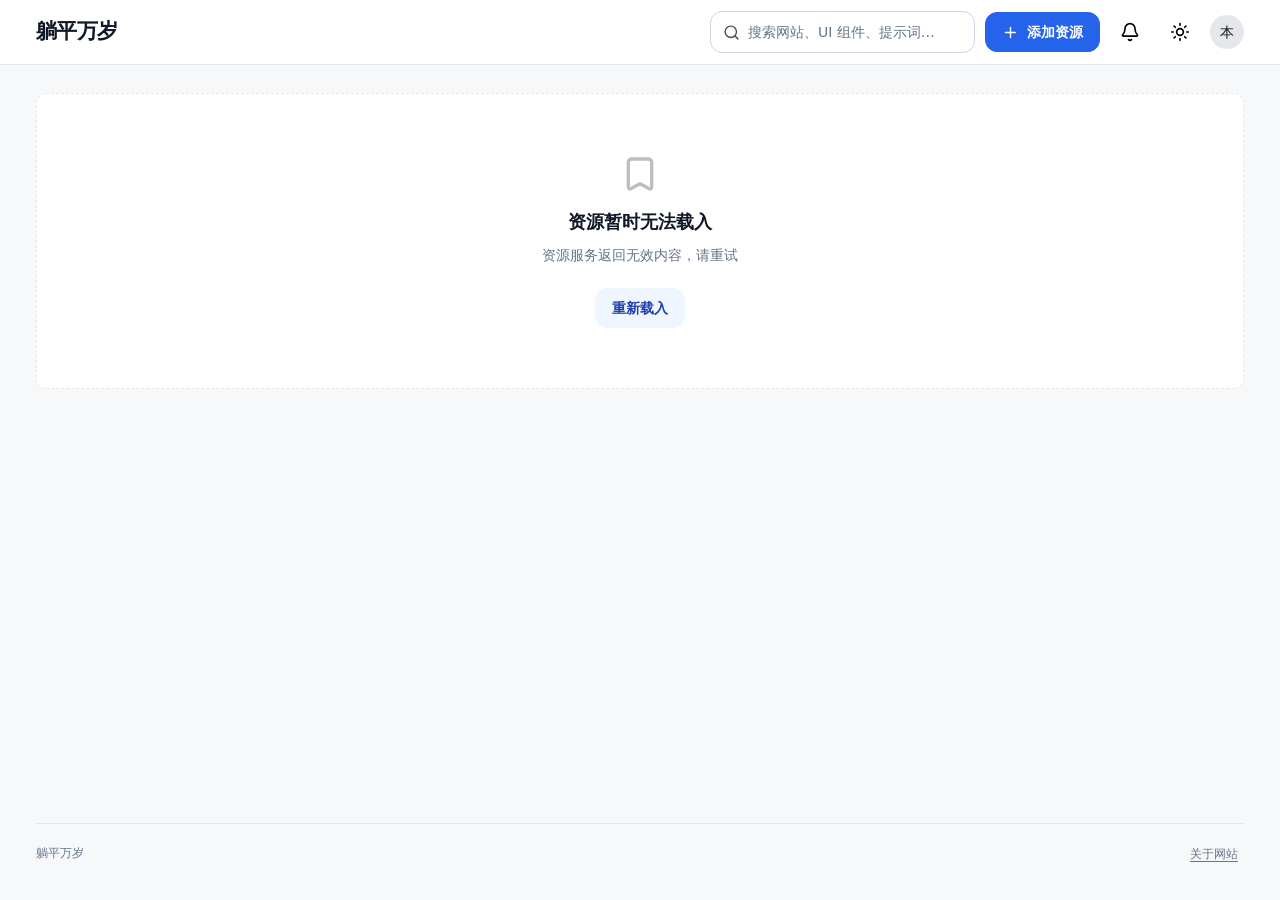
==== commit 1956a9c9: "Unify resource drawers and improve catalog loading" ====
--- a/catalog/index.html
+++ b/catalog/index.html
@@ -1,10 +1,10 @@
 <!doctype html>
-<html lang="zh-CN"><head><meta name="resource-data-mode" content="api"><meta charset="utf-8"><meta name="viewport" content="width=device-width,initial-scale=1"><meta name="robots" content="noindex,nofollow"><meta name="color-scheme" content="light dark"><title>躺平万岁 · 资源库</title><link rel="stylesheet" href="style.css?v=20261107-ui-feedback"><script src="live-previews.js?v=20261107-ui-feedback" defer></script><script src="catalog-layout.js?v=20261107-ui-feedback" defer></script><link rel="stylesheet" href="account-security.css?v=20261104-ui-b1"><script src="account-security.js?v=20261107-ui-feedback" defer></script><script src="catalog-client.js?v=20261107-catalog-audit" defer></script><script src="catalog-session.js?v=20261104-ui-b1" defer></script><script src="catalog-editor.js?v=20261107-catalog-audit" defer></script><script src="catalog-category-ui.js?v=20261107-catalog-audit" defer></script><script src="ui-preview.js?v=20261104-ui-b1" defer></script><script src="ui-runtime-view.js?v=20261107-ui-feedback" defer></script>
+<html lang="zh-CN"><head><meta name="resource-data-mode" content="api"><meta charset="utf-8"><meta name="viewport" content="width=device-width,initial-scale=1"><meta name="robots" content="noindex,nofollow"><meta name="color-scheme" content="light dark"><title>躺平万岁 · 资源库</title><link rel="stylesheet" href="style.css?v=20261107-ui-followup"><script src="live-previews.js?v=20261107-ui-followup" defer></script><script src="catalog-layout.js?v=20261107-ui-followup" defer></script><link rel="stylesheet" href="account-security.css?v=20261104-ui-b1"><script src="account-security.js?v=20261107-ui-followup" defer></script><script src="catalog-client.js?v=20261107-ui-followup" defer></script><script src="catalog-session.js?v=20261104-ui-b1" defer></script><script src="catalog-editor.js?v=20261107-ui-followup" defer></script><script src="catalog-category-ui.js?v=20261107-catalog-audit" defer></script><script src="ui-preview.js?v=20261104-ui-b1" defer></script><script src="ui-runtime-view.js?v=20261107-ui-followup" defer></script>
 <script src="ui-compiler-client.js?v=20261104-ui-b1" defer></script>
-<script src="ui-source-editor.js?v=20261107-catalog-audit" defer></script>
-<script src="catalog-gallery.js?v=20261107-ui-feedback" defer></script><link rel="stylesheet" href="catalog-attachments.css?v=20261104-ui-b1"><script src="catalog-attachments.js?v=20261107-catalog-audit" defer></script><link rel="stylesheet" href="/css/catalog-personal.css?v=20261104-ui-b1"><script src="/js/identity-events.js?v=20261104-ui-b1" defer></script><script src="/js/catalog-personal.js?v=20261107-ui-feedback" defer></script><script src="/js/catalog-account-lifecycle.js?v=20261107-catalog-audit" defer></script><link rel="stylesheet" href="/css/catalog-collaboration.css?v=20261104-ui-b1"><script src="/js/catalog-discussion.js?v=20261104-ui-b1" defer></script><script src="/js/catalog-notifications.js?v=20261107-ui-feedback" defer></script><script src="/js/catalog-operations.js?v=20261104-ui-b1" defer></script><script src="/js/catalog-admin.js?v=20261104-ui-b1" defer></script><script src="/js/ui-feedback.js?v=20261107-ui-feedback" defer></script><script src="app.js?v=20261107-ui-feedback" defer></script><link rel="stylesheet" href="/css/tangping-ui.css?v=20261107-ui-feedback"></head>
+<script src="ui-source-editor.js?v=20261107-ui-followup" defer></script>
+<script src="catalog-gallery.js?v=20261107-ui-followup" defer></script><link rel="stylesheet" href="catalog-attachments.css?v=20261104-ui-b1"><script src="catalog-attachments.js?v=20261107-catalog-audit" defer></script><link rel="stylesheet" href="/css/catalog-personal.css?v=20261104-ui-b1"><script src="/js/identity-events.js?v=20261104-ui-b1" defer></script><script src="/js/catalog-personal.js?v=20261107-ui-followup" defer></script><script src="/js/catalog-account-lifecycle.js?v=20261107-catalog-audit" defer></script><link rel="stylesheet" href="/css/catalog-collaboration.css?v=20261104-ui-b1"><script src="/js/catalog-discussion.js?v=20261107-ui-followup" defer></script><script src="/js/catalog-notifications.js?v=20261107-ui-feedback" defer></script><script src="/js/catalog-operations.js?v=20261104-ui-b1" defer></script><script src="/js/catalog-admin.js?v=20261104-ui-b1" defer></script><script src="/js/ui-feedback.js?v=20261107-ui-feedback" defer></script><script src="app.js?v=20261107-ui-followup" defer></script><link rel="stylesheet" href="/css/tangping-ui.css?v=20261107-ui-followup"></head>
 <body><a class="skip-link" href="#main">跳到主要内容</a>
 <header class="site-header"><div class="header-inner"><a href="#/home" class="brand">躺平万岁</a><nav class="desktop-nav" aria-label="主导航"></nav><div class="header-actions"><label class="global-search"><img src="assets/icons/search.svg" alt=""><input type="search" id="global-search" placeholder="搜索网站、UI 组件、提示词…" aria-label="搜索全部资源"></label><button class="icon-btn mobile-search" data-action="mobile-search" aria-label="展开搜索"><img src="assets/icons/search.svg" alt=""></button><a href="#/add" class="primary add-button" aria-label="添加资源"><img src="assets/icons/plus.svg" alt=""><span>添加资源</span></a><button class="icon-btn" data-action="notifications" aria-label="查看通知"><img src="assets/icons/bell.svg" alt=""></button><button class="icon-btn" data-action="theme" aria-label="切换深色模式"><img id="theme-icon" src="assets/icons/sun.svg" alt=""></button><div class="profile-wrap"><button class="avatar" id="account-menu-button" aria-label="打开账户菜单" aria-expanded="false" aria-controls="account-menu">本</button><div id="account-menu" class="account-menu" hidden><p>本地预览成员</p><a href="#/account">个人账户</a><button type="button" data-action="security">成员安全登录</button><a href="#/saved">我的收藏</a><a href="#/admin">管理后台预览</a><hr><button data-action="about">关于此预览</button></div></div></div></div></header>
 <main id="main" tabindex="-1"><div class="ui-skeleton" role="status"><span class="ui-visually-hidden">正在载入资源…</span></div></main>
 <footer class="site-footer"><span>躺平万岁</span><button data-action="about">关于网站</button></footer><nav class="mobile-nav" aria-label="底部导航"></nav>
-<dialog id="category-drawer" class="category-drawer" aria-label="资源分类"></dialog><dialog id="detail" class="detail-drawer" aria-labelledby="detail-title"></dialog><dialog id="about-dialog" class="small-dialog" aria-labelledby="about-title"><div class="dialog-head"><h2 id="about-title">关于躺平万岁</h2><button class="icon-btn" data-close="about-dialog" aria-label="关闭网站说明"><img src="assets/icons/x.svg" alt=""></button></div><section><h3>资源范围</h3><p>资源库收录实用网站、可交互的 UI 示例和可复用提示词。</p><h3>使用规则</h3><p>游客可浏览公开资源。成员可收藏、发布和反馈。复用外部素材前请查看资源来源和许可，请勿上传账号密码或未获授权的资料。</p><h3>联系维护者</h3><p>登录后，可在 UI 或提示词详情页通过「反馈」提交问题。</p></section></dialog><div class="toast" id="toast" role="status" hidden></div><div class="sr-only" id="route-announcement" aria-live="polite"></div></body></html>
+<dialog id="category-drawer" class="category-drawer" aria-label="资源分类"></dialog><dialog id="detail" class="detail-drawer" aria-labelledby="detail-title"></dialog><dialog id="about-dialog" class="small-dialog" aria-labelledby="about-title"><div class="dialog-head"><h2 id="about-title">关于躺平万岁</h2><button class="icon-btn" data-close="about-dialog" aria-label="关闭网站说明"><img src="assets/icons/x.svg" alt=""></button></div><section><h3>资源范围</h3><p>资源库收录实用网站、可交互的 UI 示例和可复用提示词。</p><h3>使用规则</h3><p>游客可浏览公开资源。成员可收藏、发布和反馈。复用外部素材前请查看资源来源和许可，请勿上传账号密码或未获授权的资料。</p><h3>联系维护者</h3><p>登录后，可在 UI 或提示词详情页通过「反馈」提交问题。</p></section></dialog><div class="toast" id="toast" role="status" popover="manual" hidden></div><div class="sr-only" id="route-announcement" aria-live="polite"></div></body></html>
--- a/catalog/style.css
+++ b/catalog/style.css
@@ -77,7 +77,7 @@
 .detail-content.website-introduction{display:block}.website-introduction .detail-info{gap:20px}.website-introduction .website-summary{color:var(--fg);line-height:1.8;white-space:pre-wrap;overflow-wrap:anywhere;margin:0}.website-introduction .website-heading{display:flex;align-items:center;gap:16px}.website-introduction .website-heading h2{margin:8px 0}.website-introduction .site-logo{flex-shrink:0}
 
 /* Compact website dialog. Native dialog retains focus trapping and Escape. */
-.website-detail-dialog{min-height:0;position:fixed;inset:0;margin:auto;width:min(620px,calc(100vw - 40px));height:fit-content;max-height:calc(100dvh - 48px);border:1px solid var(--border);border-radius:18px;box-shadow:0 24px 80px #0f172a2e;overflow:auto}
+
 .website-detail-dialog .dialog-head{padding:20px 28px;border-bottom:1px solid var(--border);background:var(--surface);font-size:13px;color:var(--muted)}
 .website-detail-dialog .detail-content{padding:28px}
 .website-detail-dialog .website-identity{display:flex;align-items:center;gap:16px}
@@ -90,18 +90,18 @@
 .website-detail-dialog .website-summary{font-size:15px;line-height:1.85;color:var(--fg);margin:0;white-space:pre-wrap}
 .website-detail-dialog .website-footer{border-top:1px solid var(--border);padding-top:20px;display:flex;align-items:center;gap:12px;flex-wrap:wrap}.website-detail-dialog .website-footer .primary{margin-left:auto;order:2;min-width:152px;justify-content:center;border-radius:10px;min-height:46px}.website-detail-dialog .website-footer .secondary{border-radius:10px;min-height:46px}
 .website-detail-dialog [data-detail-discussion],.website-detail-dialog .detail-section{display:none}
-@media(max-width:760px){.website-detail-dialog{inset:auto 0 0;margin:0;width:100%;max-width:100%;max-height:90dvh;border-radius:20px 20px 0 0;border-bottom:0;padding-bottom:env(safe-area-inset-bottom)}.website-detail-dialog .dialog-head{padding:18px 20px}.website-detail-dialog .detail-content{padding:24px 20px}.website-detail-dialog h2{font-size:23px}.website-detail-dialog .website-footer .primary{flex:1}}
+@media(max-width:760px){.website-detail-dialog .dialog-head{padding:18px 20px}.website-detail-dialog .detail-content{padding:24px 20px}.website-detail-dialog h2{font-size:23px}.website-detail-dialog .website-footer .primary{flex:1}}
 
 .resource-publish-form{max-width:900px;margin:auto}.publication-files{margin:22px 0}.selected-file{display:flex;align-items:center;gap:14px;padding:14px 0;border-bottom:1px solid var(--border)}.selected-file img{width:84px;height:70px;object-fit:cover;border-radius:8px}.selected-file>div{flex:1;min-width:0;overflow-wrap:anywhere}.selected-file p{margin:6px 0;color:var(--muted);font-size:13px}.publish-options{margin:20px 0}.publish-options summary{cursor:pointer;padding:10px 0}.detail-loading{padding:32px;min-height:120px}
 
 /* Prompt detail keeps images, text and actions in one reading flow. */
-.prompt-detail-dialog{inset:0;margin:auto;width:min(900px,calc(100vw - 48px));height:auto;max-height:90dvh;border:1px solid var(--border);border-radius:16px;animation:none}
+
 .prompt-detail-dialog .dialog-head{position:sticky;top:0;z-index:3;background:var(--surface)}
 .prompt-detail-content{padding:28px;display:grid;gap:24px;min-width:0}.prompt-heading h2{font-size:28px;line-height:1.4;margin:10px 0;overflow-wrap:anywhere}.prompt-heading p{color:var(--muted);font-size:14px;line-height:1.8;margin:0;white-space:pre-wrap;overflow-wrap:anywhere}.prompt-category{display:inline-flex;font-size:12px;padding:4px 9px;border-radius:6px;background:var(--tint);color:var(--blue)}
 .prompt-heading .detail-actions{margin:20px 0 0}.prompt-body-section h3{font-size:15px;margin:0 0 12px}.prompt-body-section .review-text{margin:0;padding:20px;background:var(--canvas);border:1px solid var(--border);border-radius:10px;font:14px/1.9 ui-monospace,Consolas,monospace;white-space:pre-wrap;overflow-wrap:anywhere;max-height:none;user-select:text}
 .prompt-detail-dialog .detail-media{height:380px}.prompt-detail-dialog .detail-media[hidden],.catalog-attachments[hidden]{display:none}.prompt-detail-dialog .catalog-attachments:empty{display:none}
 .gallery-pages{display:flex;justify-content:center;gap:6px;flex-wrap:wrap;padding:8px;background:var(--surface)}.gallery-pages[hidden]{display:none}.gallery-pages button{min-width:36px;min-height:36px;padding:4px 8px;border:1px solid var(--border);border-radius:7px;font-size:13px}.gallery-pages button[aria-pressed=true]{background:var(--blue);border-color:var(--blue);color:#fff}.gallery-open{touch-action:pan-y pinch-zoom}.catalog-gallery [data-gallery-status]:empty{display:none}.catalog-gallery .gallery-toolbar:has(>button[hidden]):not(:has(>button:not([hidden]))){display:none}.gallery-image-pane{touch-action:pan-y pinch-zoom}.gallery-zoomed .gallery-image-pane{touch-action:pan-x pan-y pinch-zoom}
-@media(max-width:760px){.prompt-detail-dialog{inset:auto 0 0;width:100%;max-width:100%;max-height:94dvh;border-radius:18px 18px 0 0;padding-bottom:env(safe-area-inset-bottom)}.prompt-detail-content{padding:20px;gap:20px}.prompt-heading h2{font-size:23px}.prompt-detail-dialog .detail-media{height:300px}.prompt-body-section .review-text{font-size:13px;padding:16px}.prompt-heading .detail-actions .primary{flex:1}}
+@media(max-width:760px){.prompt-detail-content{padding:20px;gap:20px}.prompt-heading h2{font-size:23px}.prompt-detail-dialog .detail-media{height:300px}.prompt-body-section .review-text{font-size:13px;padding:16px}.prompt-heading .detail-actions .primary{flex:1}}
 .catalog-gallery .gallery-toolbar[hidden]{display:none}
 
 /* Resource previews and editor states */
--- a/css/tangping-ui.css
+++ b/css/tangping-ui.css
@@ -65,11 +65,11 @@
 }
 html:root body :is(.secondary,.send-code,.guest-login-button):active:not(:disabled) { background:var(--ui-soft-hover); transform:none; }
 html:root body :is(.danger,.primary.danger,.secondary.danger,[data-action=service-remove-confirm],[data-life=purge],
-  [data-empty-trash],[data-close-account],[data-security-revoke]) {
+  [data-empty-trash],[data-close-account],[data-security-revoke],[data-action=service-leave],[data-revoke-device],[data-replace-device]) {
   color:var(--ui-danger); background:var(--ui-danger-soft); border:1px solid var(--ui-danger);
 }
 html:root body :is(.danger,.primary.danger,.secondary.danger,[data-action=service-remove-confirm],[data-life=purge],
-  [data-empty-trash],[data-close-account],[data-security-revoke]):hover:not(:disabled) {
+  [data-empty-trash],[data-close-account],[data-security-revoke],[data-action=service-leave],[data-revoke-device],[data-replace-device]):hover:not(:disabled) {
   color:var(--ui-danger); background:var(--ui-danger-soft); border-color:var(--ui-danger);
   box-shadow:inset 0 0 0 1px var(--ui-danger);
 }
@@ -241,10 +241,10 @@
   --ui-layer-time:180ms;
   --ui-closed-transform:translateY(6px) scale(.98);
 }
-html:root body :is(.detail-drawer:not(.website-detail-dialog,.prompt-detail-dialog),.category-drawer) {
+html:root body :is(.detail-drawer,.category-drawer) {
   --ui-layer-time:250ms;
 }
-html:root body .detail-drawer:not(.website-detail-dialog,.prompt-detail-dialog) { --ui-closed-transform:translateX(100%); }
+html:root body .detail-drawer { --ui-closed-transform:translateX(100%); }
 html:root body .category-drawer { --ui-closed-transform:translateX(-100%); }
 html:root body dialog:modal { animation:ui-dialog-enter var(--ui-layer-time) ease-out; }
 @supports (overlay:auto) and (transition-behavior:allow-discrete) {
@@ -340,3 +340,37 @@
 }
 html.motion-off body dialog::backdrop,html:root body.reduce-motion dialog::backdrop { transition:none!important; }
 html.motion-off body details::details-content,html:root body.reduce-motion details::details-content { transition:none!important; }
+
+html:root body .toast[popover] { top:auto; right:auto; margin:0; pointer-events:none; }
+html[data-auth-check] .toast { visibility:hidden!important; }
+html:root body[data-route=add] .header-actions>.add-button { display:none; }
+html:root body .detail-drawer>.dialog-head { position:sticky; top:0; z-index:3; background:var(--ui-surface); }
+html:root body .ui-source-safety { white-space:normal; overflow-wrap:anywhere; color:var(--ui-ink); }
+html:root body .cards-grid:has(>.resource-card:only-child) { grid-template-columns:minmax(0,min(100%,560px)); }
+html:root body img[data-protected-card-image]:not([src]) { visibility:hidden; }
+html:root body :is(.website-initial,.home-site-initial) { display:inline-grid; place-items:center; }
+html:root body :is(.website-initial,.home-site-initial)::after {
+  content:''; width:22px; height:22px; background:var(--ui-secondary-ink);
+  mask:url('/catalog/assets/icons/globe.svg') center/contain no-repeat;
+}
+html:root body .ui-spinner {
+  display:inline-block; box-sizing:border-box; width:16px; height:16px;
+  border:2px solid currentColor; border-right-color:transparent; border-radius:50%;
+  color:var(--ui-secondary-ink); animation:ui-spin 800ms linear infinite;
+}
+html:root body .discussion-loading { display:flex; align-items:center; gap:8px; min-height:44px; color:var(--ui-muted); }
+html:root body .detail-runtime-viewport { position:relative; }
+html:root body .detail-runtime-loading { position:absolute; inset:auto 16px 16px; display:flex; align-items:center; gap:8px; color:var(--ui-muted); font-size:13px; pointer-events:none; }
+html:root[data-theme=dark] body :is(a.text-link,button.text-link,button.text-button,[data-action=manage-categories]):not(.danger) { color:#93c5fd; }
+html:root[data-theme=dark] body .live-preview-stage { background:var(--ui-canvas)!important; }
+html:root[data-theme=dark] body .live-preview-stage>.card-live-frame {
+  inset:8px; width:calc(100% - 16px); height:calc(100% - 16px); border-radius:8px; overflow:hidden;
+}
+html:root[data-theme=dark] body .detail-runtime-viewport { padding:10px; background:var(--ui-canvas)!important; }
+@media(prefers-reduced-motion:no-preference) {
+  html:root body :is(.site-header,.mobile-nav,.panel,.resource-card,.site-card,.compact-card) {
+    transition:background-color 160ms ease,color 160ms ease,border-color 160ms ease,transform 160ms ease,box-shadow 160ms ease;
+  }
+  html:root body:not(.reduce-motion) { transition:background-color 160ms ease,color 160ms ease; }
+  html.motion-off body:not(.reduce-motion) { transition:none; }
+}
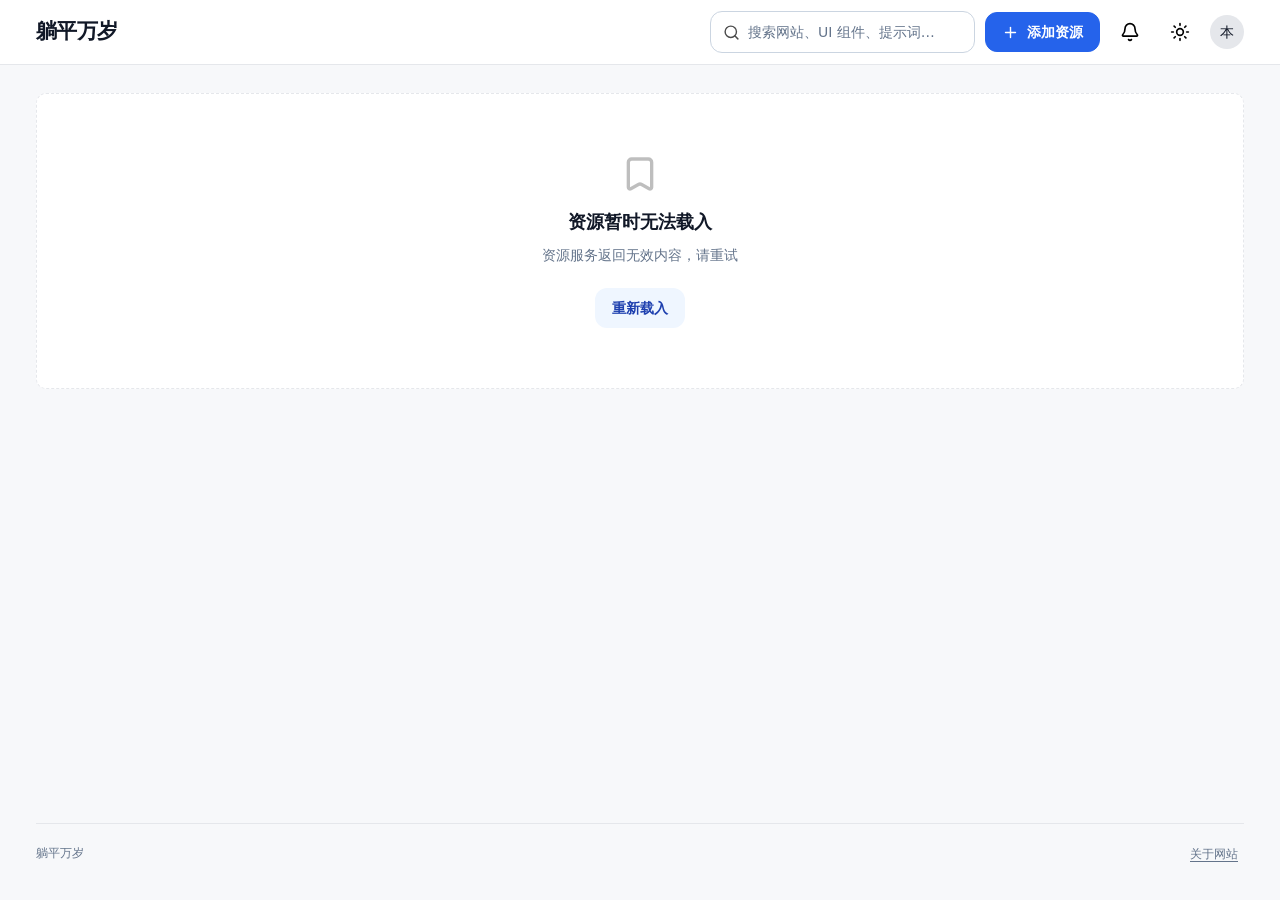
==== commit f271649c: "Improve catalog search, feedback, and preferences" ====
--- a/catalog/index.html
+++ b/catalog/index.html
@@ -1,8 +1,8 @@
 <!doctype html>
-<html lang="zh-CN"><head><meta name="resource-data-mode" content="api"><meta charset="utf-8"><meta name="viewport" content="width=device-width,initial-scale=1"><meta name="robots" content="noindex,nofollow"><meta name="color-scheme" content="light dark"><title>躺平万岁 · 资源库</title><link rel="stylesheet" href="style.css?v=20261107-ui-followup"><script src="live-previews.js?v=20261107-ui-followup" defer></script><script src="catalog-layout.js?v=20261107-ui-followup" defer></script><link rel="stylesheet" href="account-security.css?v=20261104-ui-b1"><script src="account-security.js?v=20261107-ui-followup" defer></script><script src="catalog-client.js?v=20261107-ui-followup" defer></script><script src="catalog-session.js?v=20261104-ui-b1" defer></script><script src="catalog-editor.js?v=20261107-ui-followup" defer></script><script src="catalog-category-ui.js?v=20261107-catalog-audit" defer></script><script src="ui-preview.js?v=20261104-ui-b1" defer></script><script src="ui-runtime-view.js?v=20261107-ui-followup" defer></script>
+<html lang="zh-CN"><head><meta name="resource-data-mode" content="api"><meta charset="utf-8"><meta name="viewport" content="width=device-width,initial-scale=1"><meta name="robots" content="noindex,nofollow"><meta name="color-scheme" content="light dark"><title>躺平万岁 · 资源库</title><link rel="stylesheet" href="style.css?v=20261108-catalog-review"><script src="live-previews.js?v=20261107-ui-followup" defer></script><script src="catalog-layout.js?v=20261108-catalog-review" defer></script><link rel="stylesheet" href="account-security.css?v=20261104-ui-b1"><script src="account-security.js?v=20261107-ui-followup" defer></script><script src="catalog-client.js?v=20261108-catalog-review" defer></script><script src="catalog-session.js?v=20261104-ui-b1" defer></script><script src="catalog-editor.js?v=20261107-ui-followup" defer></script><script src="catalog-category-ui.js?v=20261107-catalog-audit" defer></script><script src="ui-preview.js?v=20261104-ui-b1" defer></script><script src="ui-runtime-view.js?v=20261107-ui-followup" defer></script>
 <script src="ui-compiler-client.js?v=20261104-ui-b1" defer></script>
-<script src="ui-source-editor.js?v=20261107-ui-followup" defer></script>
-<script src="catalog-gallery.js?v=20261107-ui-followup" defer></script><link rel="stylesheet" href="catalog-attachments.css?v=20261104-ui-b1"><script src="catalog-attachments.js?v=20261107-catalog-audit" defer></script><link rel="stylesheet" href="/css/catalog-personal.css?v=20261104-ui-b1"><script src="/js/identity-events.js?v=20261104-ui-b1" defer></script><script src="/js/catalog-personal.js?v=20261107-ui-followup" defer></script><script src="/js/catalog-account-lifecycle.js?v=20261107-catalog-audit" defer></script><link rel="stylesheet" href="/css/catalog-collaboration.css?v=20261104-ui-b1"><script src="/js/catalog-discussion.js?v=20261107-ui-followup" defer></script><script src="/js/catalog-notifications.js?v=20261107-ui-feedback" defer></script><script src="/js/catalog-operations.js?v=20261104-ui-b1" defer></script><script src="/js/catalog-admin.js?v=20261104-ui-b1" defer></script><script src="/js/ui-feedback.js?v=20261107-ui-feedback" defer></script><script src="app.js?v=20261107-ui-followup" defer></script><link rel="stylesheet" href="/css/tangping-ui.css?v=20261107-ui-followup"></head>
+<script src="ui-source-editor.js?v=20261108-catalog-review" defer></script>
+<script src="catalog-gallery.js?v=20261107-ui-followup" defer></script><link rel="stylesheet" href="catalog-attachments.css?v=20261104-ui-b1"><script src="catalog-attachments.js?v=20261107-catalog-audit" defer></script><link rel="stylesheet" href="/css/catalog-personal.css?v=20261104-ui-b1"><script src="/js/identity-events.js?v=20261104-ui-b1" defer></script><script src="/js/catalog-personal.js?v=20261108-catalog-review" defer></script><script src="/js/catalog-account-lifecycle.js?v=20261107-catalog-audit" defer></script><link rel="stylesheet" href="/css/catalog-collaboration.css?v=20261104-ui-b1"><script src="/js/catalog-discussion.js?v=20261108-catalog-review" defer></script><script src="/js/catalog-notifications.js?v=20261108-catalog-review" defer></script><script src="/js/catalog-operations.js?v=20261104-ui-b1" defer></script><script src="/js/catalog-admin.js?v=20261104-ui-b1" defer></script><script src="/js/ui-feedback.js?v=20261108-catalog-review" defer></script><script src="app.js?v=20261108-catalog-review" defer></script><link rel="stylesheet" href="/css/tangping-ui.css?v=20261108-catalog-review"></head>
 <body><a class="skip-link" href="#main">跳到主要内容</a>
 <header class="site-header"><div class="header-inner"><a href="#/home" class="brand">躺平万岁</a><nav class="desktop-nav" aria-label="主导航"></nav><div class="header-actions"><label class="global-search"><img src="assets/icons/search.svg" alt=""><input type="search" id="global-search" placeholder="搜索网站、UI 组件、提示词…" aria-label="搜索全部资源"></label><button class="icon-btn mobile-search" data-action="mobile-search" aria-label="展开搜索"><img src="assets/icons/search.svg" alt=""></button><a href="#/add" class="primary add-button" aria-label="添加资源"><img src="assets/icons/plus.svg" alt=""><span>添加资源</span></a><button class="icon-btn" data-action="notifications" aria-label="查看通知"><img src="assets/icons/bell.svg" alt=""></button><button class="icon-btn" data-action="theme" aria-label="切换深色模式"><img id="theme-icon" src="assets/icons/sun.svg" alt=""></button><div class="profile-wrap"><button class="avatar" id="account-menu-button" aria-label="打开账户菜单" aria-expanded="false" aria-controls="account-menu">本</button><div id="account-menu" class="account-menu" hidden><p>本地预览成员</p><a href="#/account">个人账户</a><button type="button" data-action="security">成员安全登录</button><a href="#/saved">我的收藏</a><a href="#/admin">管理后台预览</a><hr><button data-action="about">关于此预览</button></div></div></div></div></header>
 <main id="main" tabindex="-1"><div class="ui-skeleton" role="status"><span class="ui-visually-hidden">正在载入资源…</span></div></main>
--- a/catalog/style.css
+++ b/catalog/style.css
@@ -109,6 +109,12 @@
 .site-logo .logo-fallback{position:absolute;inset:0;display:grid;place-items:center;color:var(--muted)}
 .site-logo .logo-fallback[hidden]{display:none}
 .site-logo>.logo-fallback img{width:18px;height:18px}
+.site-logo>img[data-site-logo]:not(.is-loaded){visibility:hidden}
+.account-panel .notification-preference{margin:0 0 12px;padding:12px;border:1px solid var(--border);border-radius:8px;gap:20px}
+.account-panel .notification-preference legend{padding:0 4px;font-weight:600}
+.account-panel .notification-preference label{display:flex;align-items:center;gap:6px}
+html:root body .workspace-layout>.side-menu>a{min-height:40px;padding:8px 12px;display:flex;align-items:center;border-radius:var(--ui-radius);color:var(--ui-ink)}
+html:root body .workspace-layout>.side-menu>a:is(:hover,.active){background:var(--ui-soft);color:var(--ui-secondary-ink)}
 .card-image-wrap{position:relative;display:block;width:100%;height:100%;min-height:100px}
 .card-image-wrap .ui-thumbnail{position:relative;z-index:1}
 .card-image-loading{position:absolute;inset:0;display:grid;place-items:center;background:var(--tint);color:var(--muted);font-size:13px}
--- a/css/tangping-ui.css
+++ b/css/tangping-ui.css
@@ -306,6 +306,8 @@
   box-shadow:var(--ui-shadow);
 }
 html[data-auth-check] .ui-tooltip { visibility:hidden!important; }
+html:root body .ui-tooltip:not([popover]) { z-index:1000; }
+html:root body .ui-tooltip[hidden] { display:none!important; }
 html:root body .ui-visually-hidden {
   position:absolute; width:1px; height:1px; padding:0; margin:-1px;
   overflow:hidden; clip-path:inset(50%); white-space:nowrap; border:0;
@@ -361,12 +363,17 @@
 html:root body .discussion-loading { display:flex; align-items:center; gap:8px; min-height:44px; color:var(--ui-muted); }
 html:root body .detail-runtime-viewport { position:relative; }
 html:root body .detail-runtime-loading { position:absolute; inset:auto 16px 16px; display:flex; align-items:center; gap:8px; color:var(--ui-muted); font-size:13px; pointer-events:none; }
-html:root[data-theme=dark] body :is(a.text-link,button.text-link,button.text-button,[data-action=manage-categories]):not(.danger) { color:#93c5fd; }
+html:root[data-theme=dark] body :is(a.text-link,button.text-link,button.text-button,[data-action=manage-categories],.source-links a,.prompt-formatted a,.website-intro a:not(.primary,.secondary)):not(.danger) { color:#93c5fd; }
 html:root[data-theme=dark] body .live-preview-stage { background:var(--ui-canvas)!important; }
 html:root[data-theme=dark] body .live-preview-stage>.card-live-frame {
   inset:8px; width:calc(100% - 16px); height:calc(100% - 16px); border-radius:8px; overflow:hidden;
 }
 html:root[data-theme=dark] body .detail-runtime-viewport { padding:10px; background:var(--ui-canvas)!important; }
+html:root[data-theme=dark] body :is(.preview-poster,.card-live-frame,.detail-runtime-viewport iframe,#detail:not(.website-detail-dialog,.prompt-detail-dialog) .detail-media :is(iframe,img)) {
+  filter:brightness(.76) contrast(.96);
+}
+::view-transition { pointer-events:none; }
+::view-transition-group(root) { animation-duration:200ms; }
 @media(prefers-reduced-motion:no-preference) {
   html:root body :is(.site-header,.mobile-nav,.panel,.resource-card,.site-card,.compact-card) {
     transition:background-color 160ms ease,color 160ms ease,border-color 160ms ease,transform 160ms ease,box-shadow 160ms ease;
